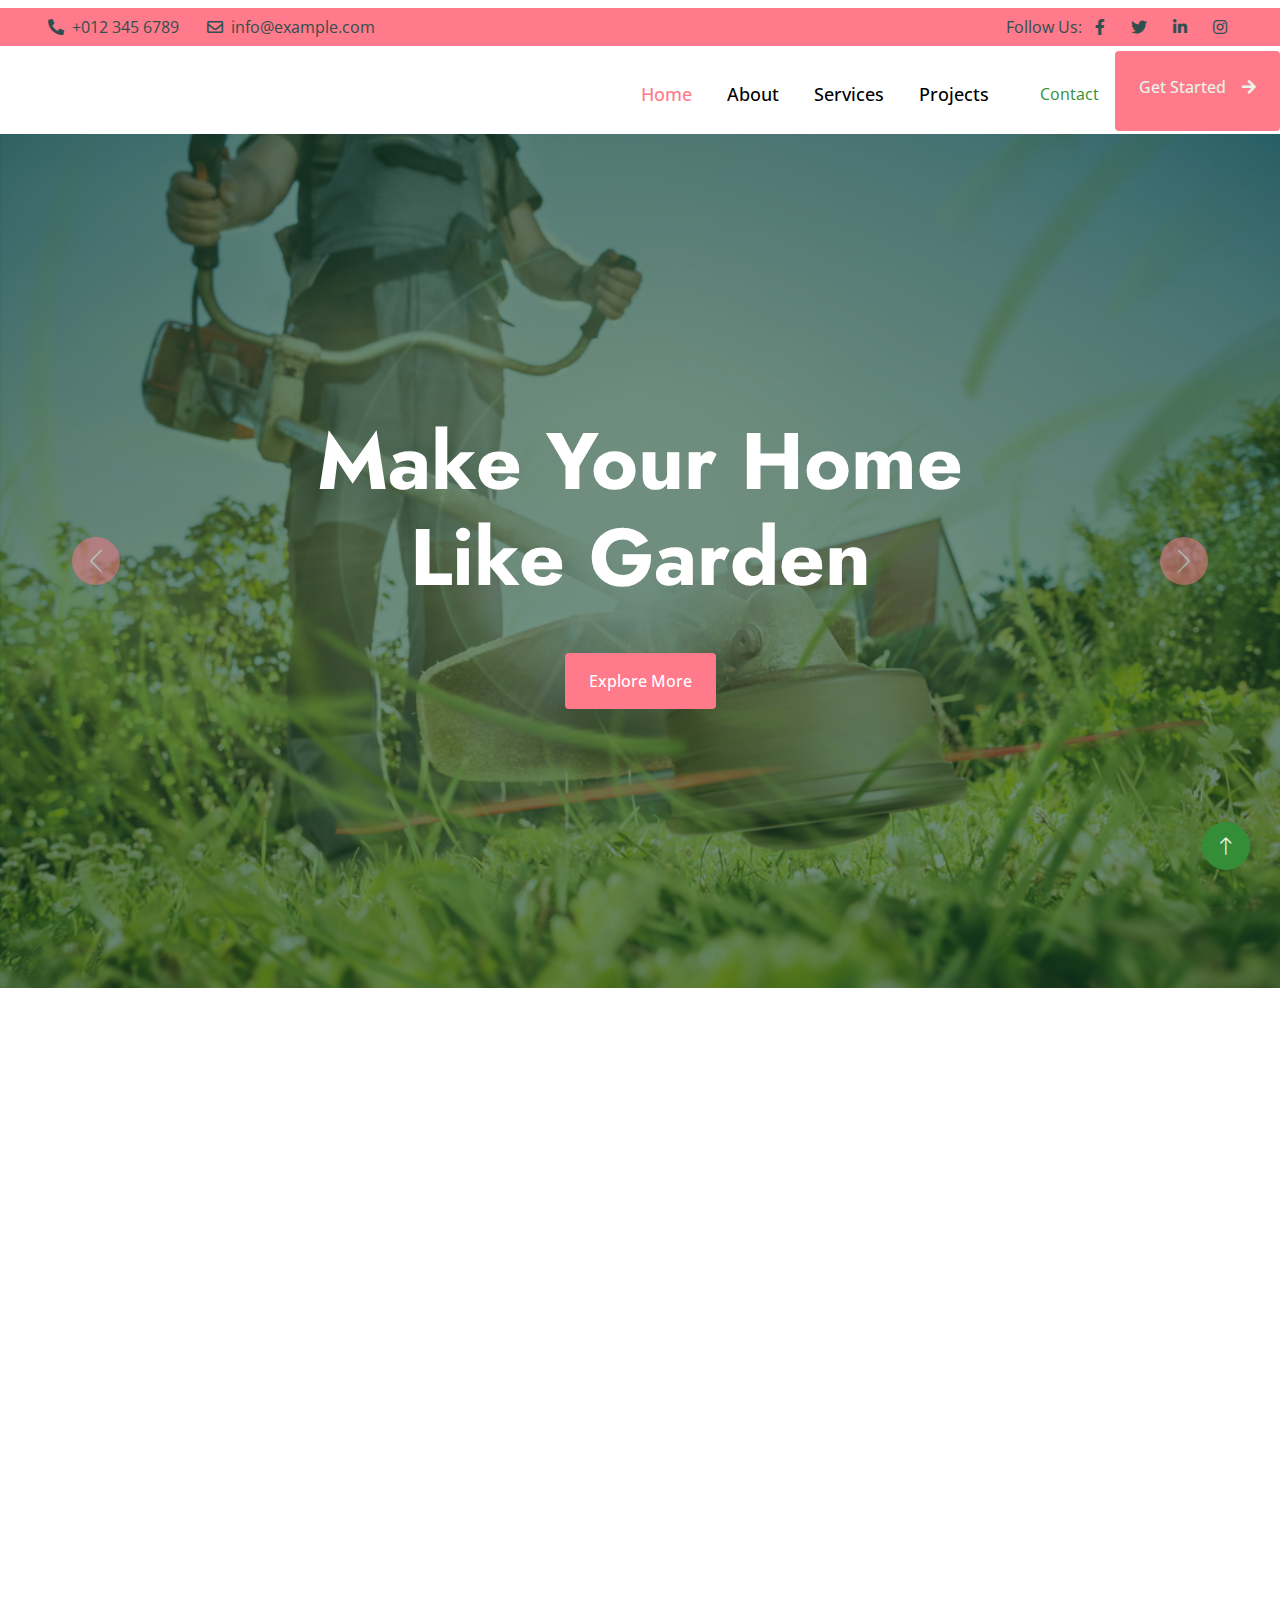
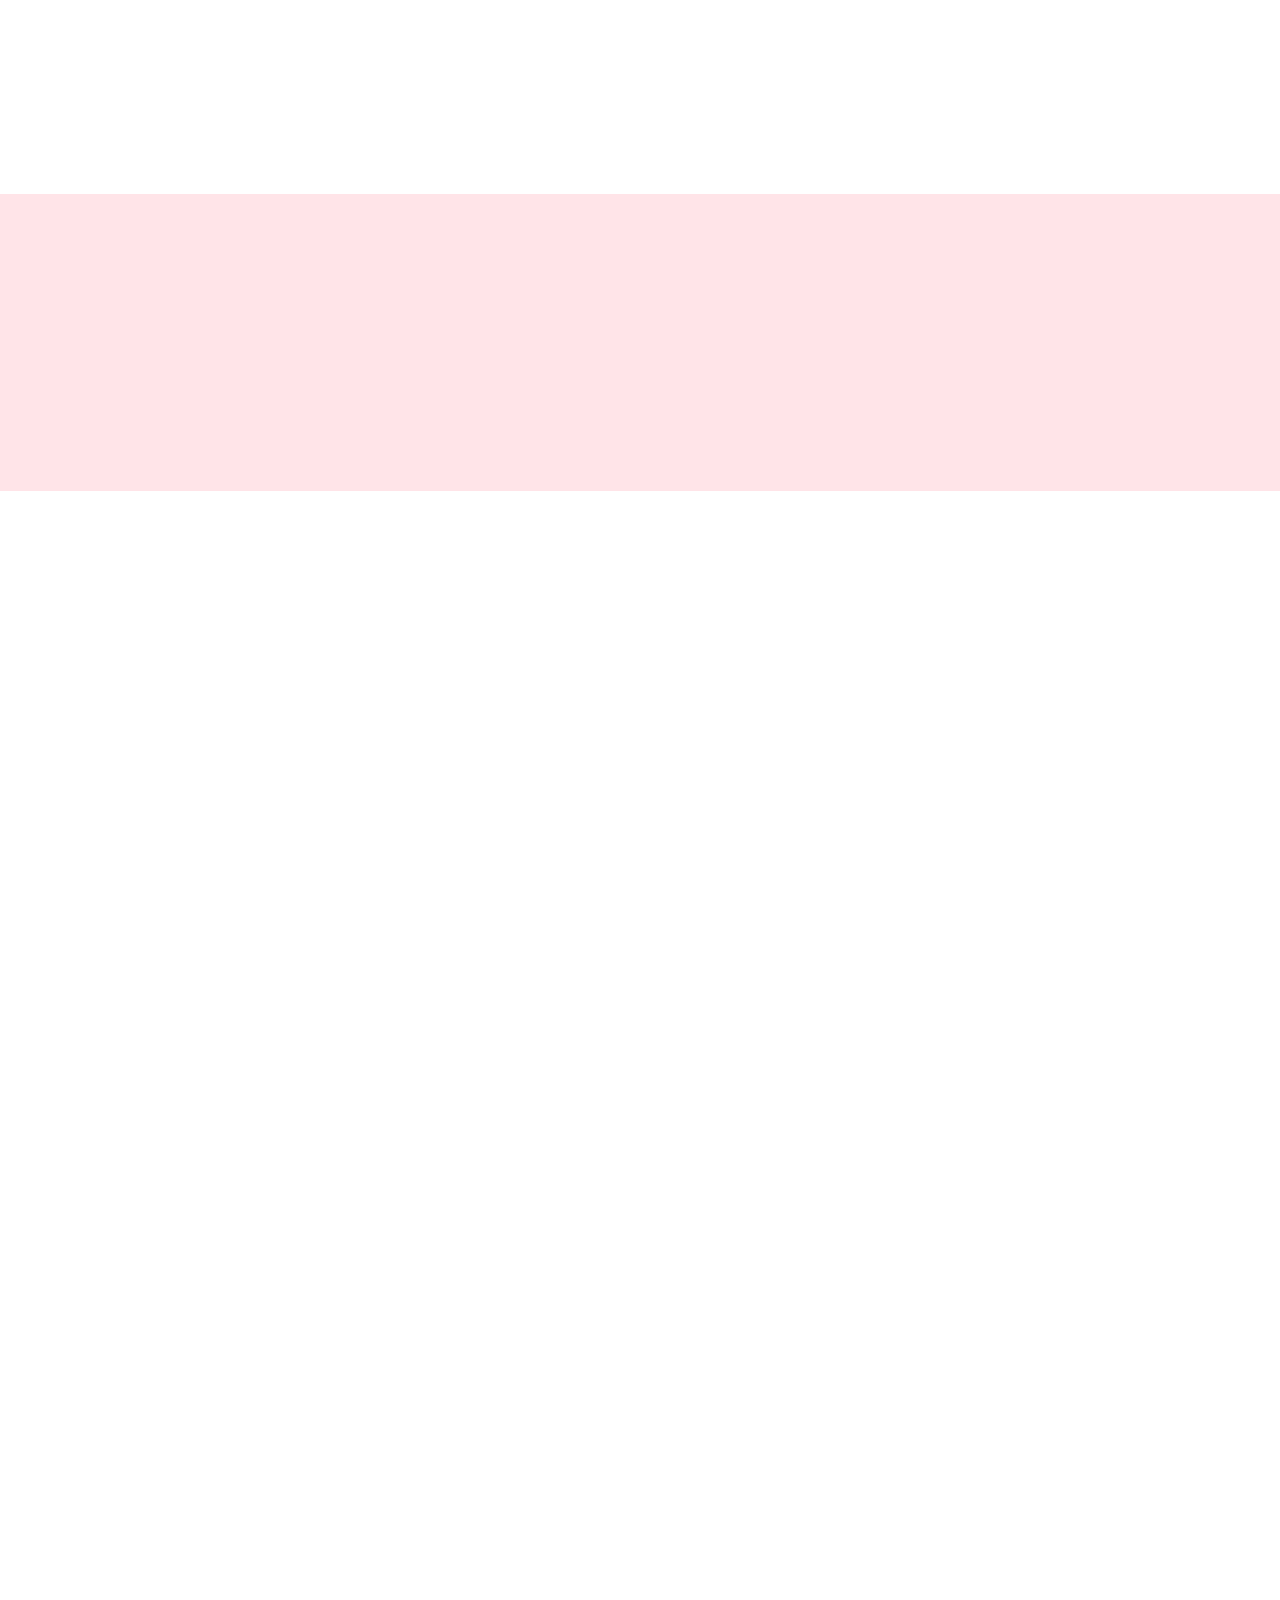
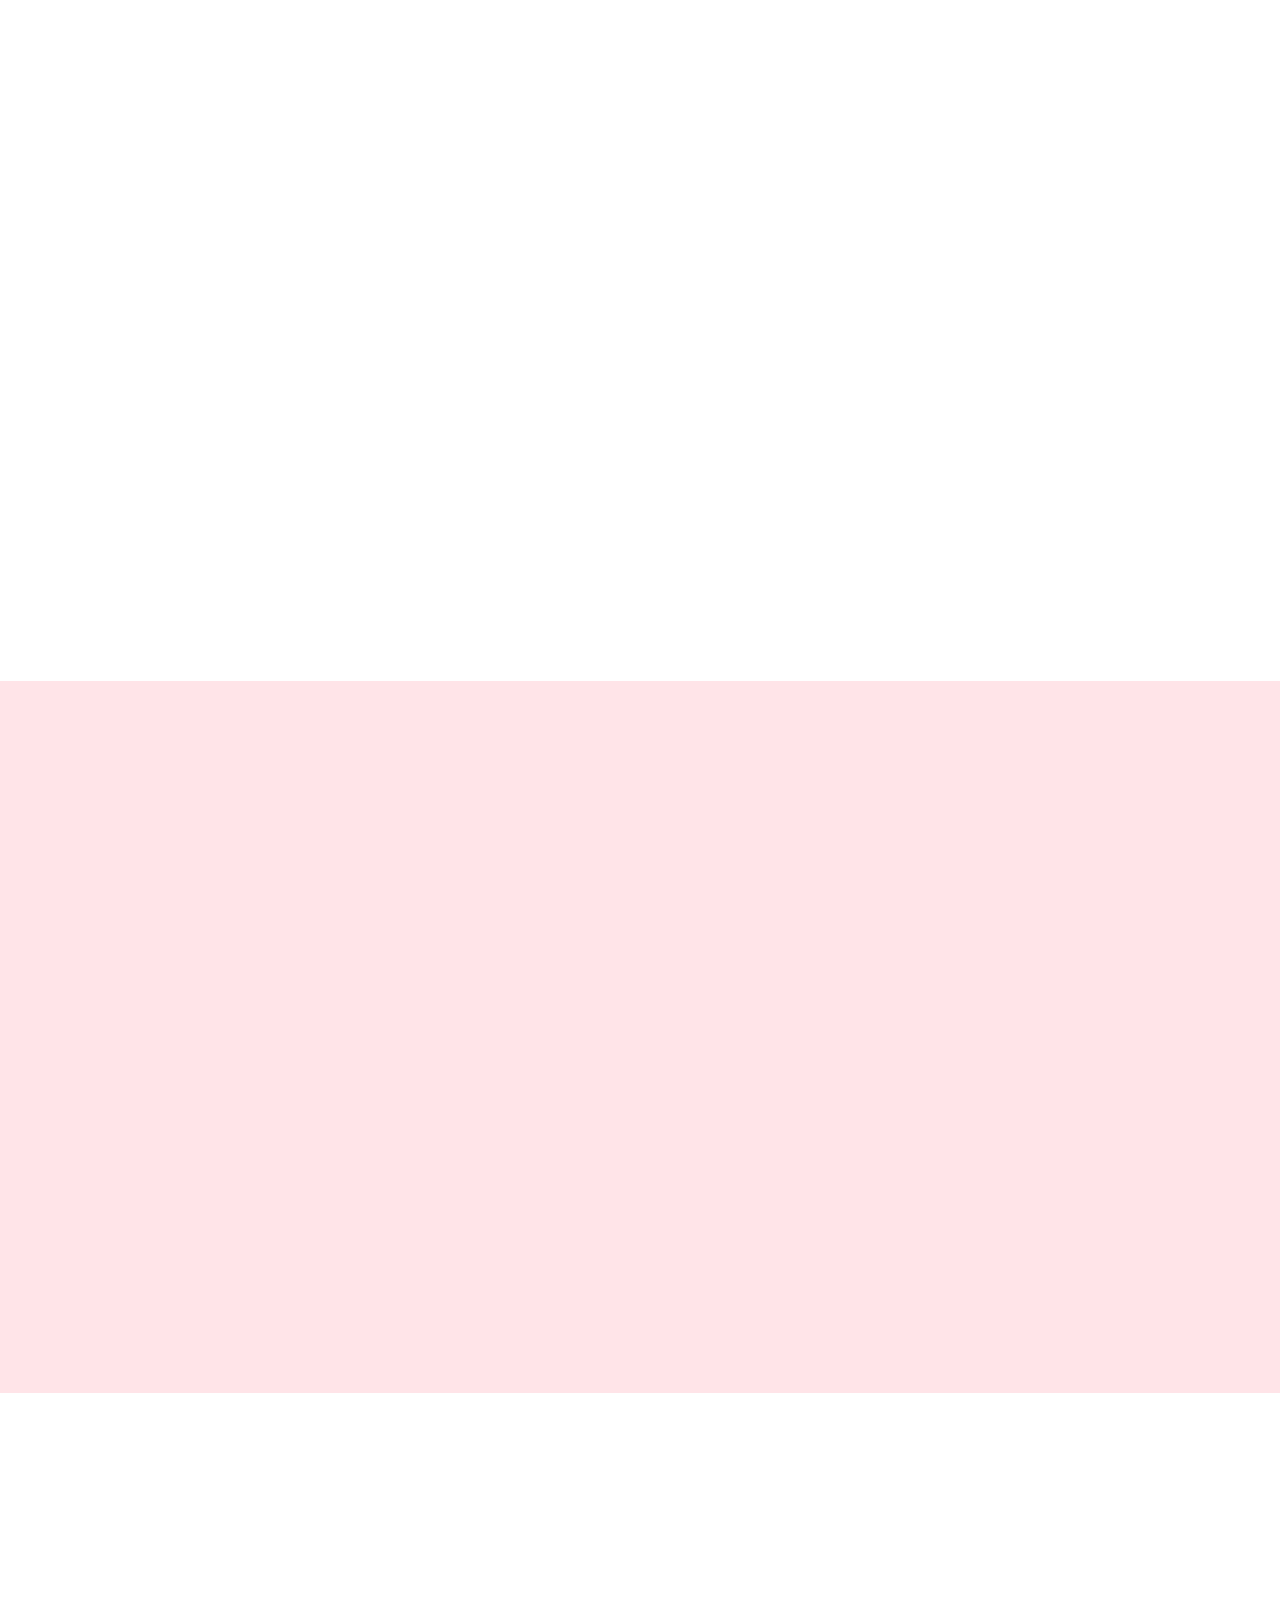
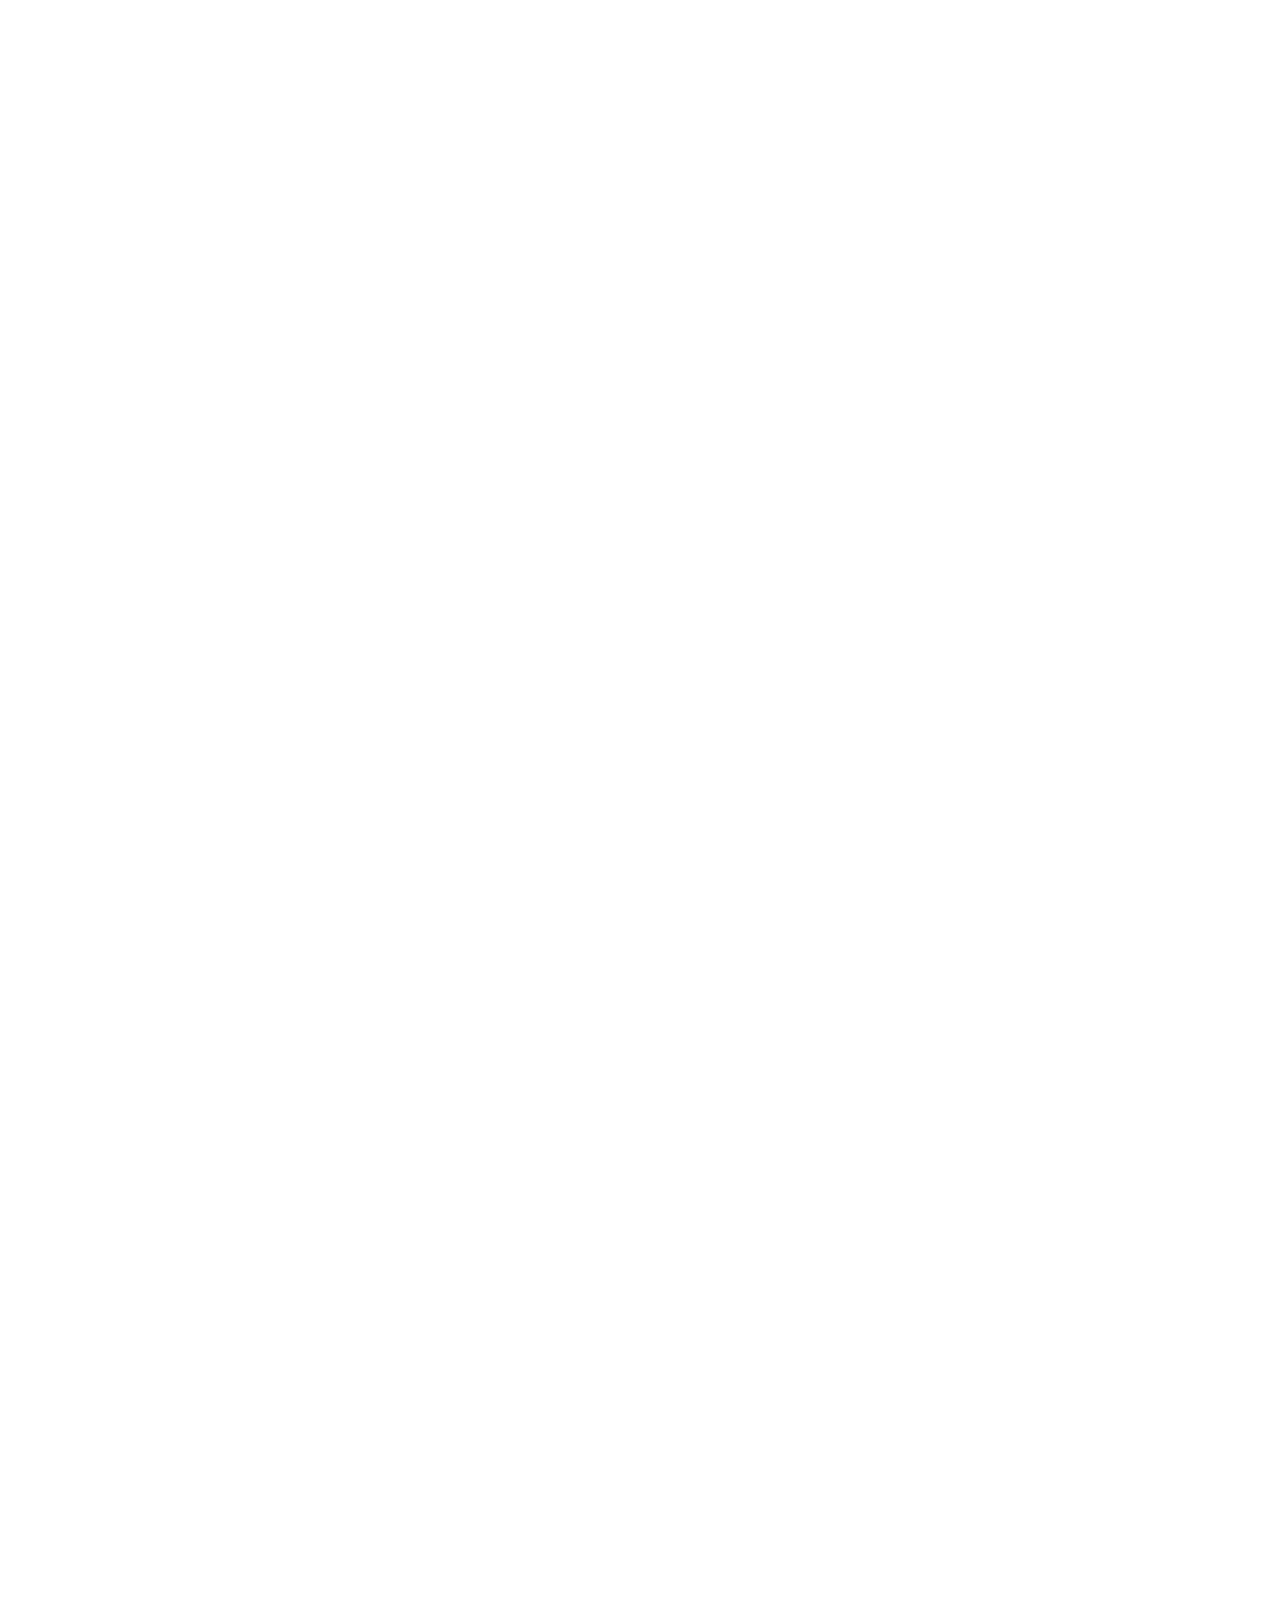
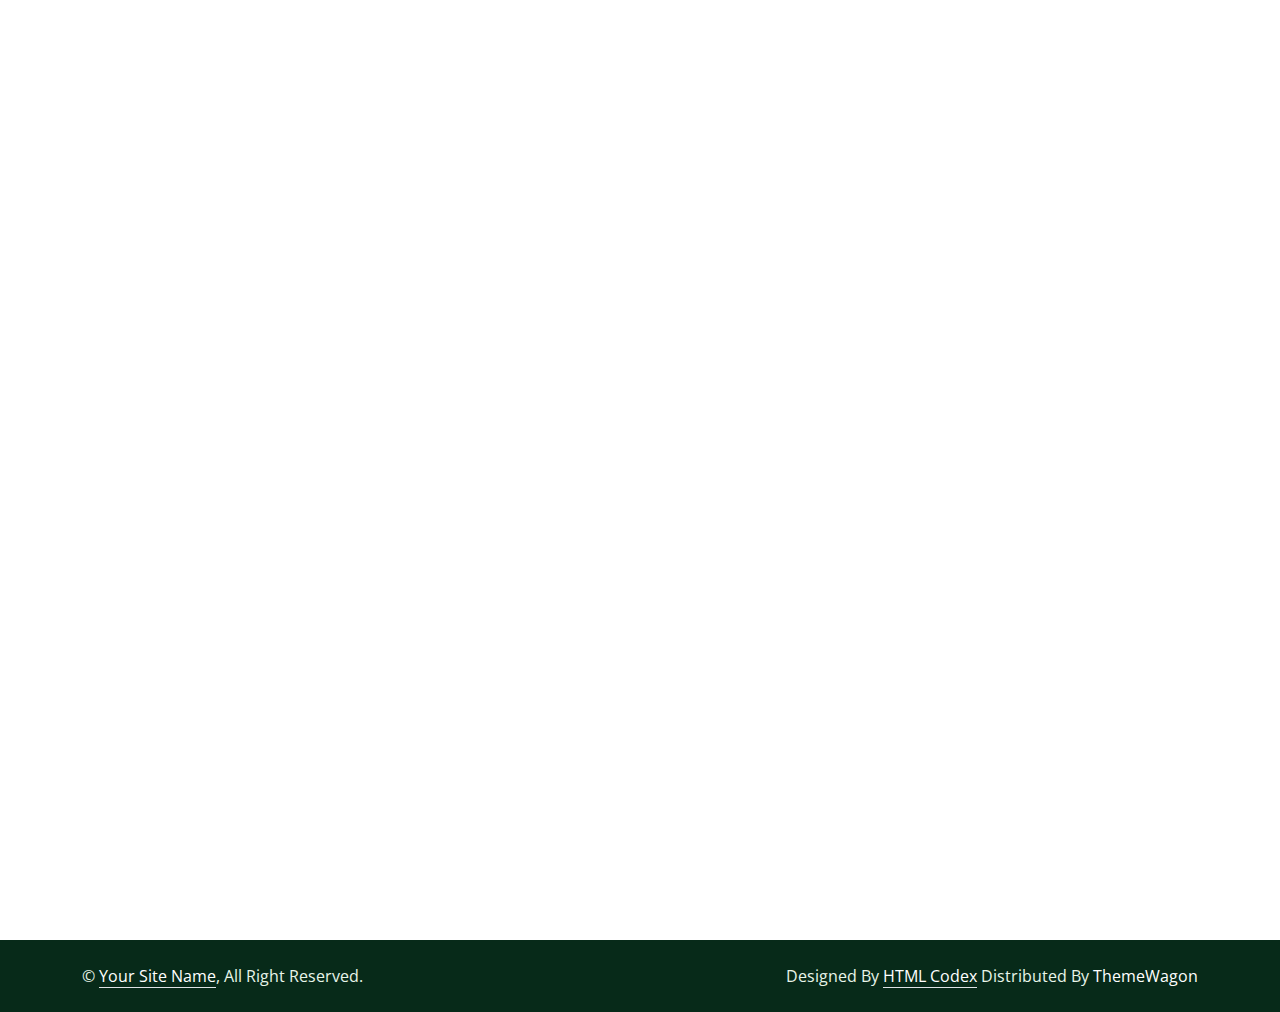
==== index.html @ 0808877c "initial commit" ====
<!DOCTYPE html>
<html lang="en">

<head>
    <meta charset="utf-8">
    <title>Gardener - Gardening Website Template</title>
    <meta content="width=device-width, initial-scale=1.0" name="viewport">
    <meta content="" name="keywords">
    <meta content="" name="description">

    <!-- Favicon -->
    <link href="img/favicon.ico" rel="icon">

    <!-- Google Web Fonts -->
    <link rel="preconnect" href="https://fonts.googleapis.com">
    <link rel="preconnect" href="https://fonts.gstatic.com" crossorigin>
    <link href="https://fonts.googleapis.com/css2?family=Jost:wght@500;600;700&family=Open+Sans:wght@400;500&display=swap" rel="stylesheet">  

    <!-- Icon Font Stylesheet -->
    <link href="https://cdnjs.cloudflare.com/ajax/libs/font-awesome/5.10.0/css/all.min.css" rel="stylesheet">
    <link href="https://cdn.jsdelivr.net/npm/bootstrap-icons@1.4.1/font/bootstrap-icons.css" rel="stylesheet">

    <!-- bootstrap cdn  -->
    <link href="https://cdn.jsdelivr.net/npm/bootstrap@5.0.2/dist/css/bootstrap.min.css" rel="stylesheet" integrity="sha384-EVSTQN3/azprG1Anm3QDgpJLIm9Nao0Yz1ztcQTwFspd3yD65VohhpuuCOmLASjC" crossorigin="anonymous">
    <script src="https://cdn.jsdelivr.net/npm/bootstrap@5.0.2/dist/js/bootstrap.bundle.min.js" integrity="sha384-MrcW6ZMFYlzcLA8Nl+NtUVF0sA7MsXsP1UyJoMp4YLEuNSfAP+JcXn/tWtIaxVXM" crossorigin="anonymous"></script>

    <!-- Libraries Stylesheet -->
    <link href="lib/animate/animate.min.css" rel="stylesheet">
    <link href="lib/owlcarousel/assets/owl.carousel.min.css" rel="stylesheet">
    <link href="lib/lightbox/css/lightbox.min.css" rel="stylesheet">

    <!-- Customized Bootstrap Stylesheet -->
    <link href="css/bootstrap.min.css" rel="stylesheet">

    <!-- Template Stylesheet -->
    <link href="css/style.css" rel="stylesheet">
</head>

<body>
    <!-- Spinner Start -->
    <div id="spinner" class="show bg-white position-fixed translate-middle w-100 vh-100 top-50 start-50 d-flex align-items-center justify-content-center">
        <div class="spinner-border text-primary" role="status" style="width: 3rem; height: 3rem;"></div>
    </div>
    <!-- Spinner End -->


    <!-- Topbar Start -->
    <div class="container-fluid text-light px-0 py-2" >
        <div class="row gx-0 d-none d-lg-flex" style="background-color: #FF7A8A;">
            <div class="col-lg-7 px-5 text-start">
                <div class="h-100 d-inline-flex align-items-center me-4">
                    <span style="color: darkslategray;" class="fa fa-phone-alt me-2"></span>
                    <span style="color: darkslategray;">+012 345 6789</span>
                </div>
                <div class="h-100 d-inline-flex align-items-center">
                    <span style="color: darkslategray;" class="far fa-envelope me-2"></span>
                    <span style="color: darkslategray;">info@example.com</span>
                </div>
            </div>
            <div class="col-lg-5 px-5 text-end">
                <div class="h-100 d-inline-flex align-items-center mx-n2">
                    <span style="color: darkslategray;">Follow Us:</span>
                    <a class="btn btn-link text-light" href=""><i style="color: darkslategray;" class="fab fa-facebook-f"></i></a>
                    <a class="btn btn-link text-light" href=""><i style="color: darkslategray;" class="fab fa-twitter"></i></a>
                    <a class="btn btn-link text-light" href=""><i style="color: darkslategray;" class="fab fa-linkedin-in"></i></a>
                    <a class="btn btn-link text-light" href=""><i style="color: darkslategray;" class="fab fa-instagram"></i></a>
                </div>
            </div>
        </div>
    </div>
    <!-- Topbar End -->


    <!-- Navbar Start -->
    <nav class="navbar navbar-expand-lg bg-white navbar-light sticky-top p-0">
        <a href="index.html" class="navbar-brand d-flex align-items-center px-4 px-lg-5">
            <h1 class="m-0"><img src="picture/logo/01.jpg" alt="" width="120px"></h1>
        </a>
        <button type="button" class="navbar-toggler me-4" data-bs-toggle="collapse" data-bs-target="#navbarCollapse">
            <span class="navbar-toggler-icon"></span>
        </button>
        <div class="collapse navbar-collapse" id="navbarCollapse">
            <div class="navbar-nav ms-auto p-4 p-lg-0">
                <a href="index.html" class="nav-item nav-link active">Home</a>
                <a href="about.html" class="nav-item nav-link">About</a>
                <a href="service.html" class="nav-item nav-link">Services</a>
                <a href="project.html" class="nav-item nav-link">Projects</a>
                </div>
                <a href="contact.html" class="nav-item nav-link">Contact</a>
            </div>
            <a href="" class="btn btn-primary py-4 px-lg-4  d-none d-lg-block" style="background-color: rgb(255, 122, 138);border: 0px; margin-top: -6px;">Get Started<i class="fa fa-arrow-right ms-3"></i></a>
        </div>
    </nav>
    <!-- Navbar End -->


    <!-- Carousel Start -->
    <div class="container-fluid p-0 wow fadeIn" data-wow-delay="0.1s" >
        <div id="header-carousel" class="carousel slide" data-bs-ride="carousel" >
            <div class="carousel-inner" >
                <div class="carousel-item active" >
                    <img class="w-100" src="picture/Raw Photos/call.jpg" alt="Image" >
                    <div class="carousel-caption">
                        <div class="container">
                            <div class="row justify-content-center">
                                <div class="col-lg-8">
                                    <h1 class="display-1 text-white mb-5 animated slideInDown">Make Your Home Like Garden</h1>
                                    <a href="" class="btn btn-primary py-sm-3 px-sm-4" style="background-color: hwb(353 48% 0%);color:white;border: 0px;">Explore More</a>
                                </div>
                            </div>
                        </div>
                    </div>
                </div>
                <div class="carousel-item">
                    <img class="w-100" src="picture/Raw Photos/oscar.jpg" alt="Image">
                    <div class="carousel-caption">
                        <div class="container">
                            <div class="row justify-content-center">
                                <div class="col-lg-7">
                                    <h1 class="display-1 text-white mb-5 animated slideInDown">Create Your Own Small Garden At Home</h1>
                                    <a href="" class="btn btn-primary py-sm-3 px-sm-4" style="background-color: hwb(353 48% 0%);color:white;border: 0px;">Explore More</a>
                                </div>
                            </div>
                        </div>
                    </div>
                </div>
                <div class="carousel-item">
                    <img class="w-100" src="picture/Raw Photos/oscar1.jpg" alt="Image">
                    <div class="carousel-caption">
                        <div class="container">
                            <div class="row justify-content-center">
                                <div class="col-lg-7">
                                    <h1 class="display-1 text-white mb-5 animated slideInDown">Create Your Own Small Garden At Home</h1>
                                    <a href="" class="btn  py-sm-3 px-sm-4" style="background-color: hwb(353 48% 0%);color:white;border: 0px;">Explore More</a>
                                </div>
                            </div>
                        </div>
                    </div>
                </div>
            </div>
            <button class="carousel-control-prev" type="button" data-bs-target="#header-carousel"
                data-bs-slide="prev">
                <span class="carousel-control-prev-icon" aria-hidden="true"></span>
                <span class="visually-hidden">Previous</span>
            </button>
            <button class="carousel-control-next" type="button" data-bs-target="#header-carousel"
                data-bs-slide="next">
                <span class="carousel-control-next-icon" aria-hidden="true"></span>
                <span class="visually-hidden">Next</span>
            </button>
        </div>
    </div>
    <!-- Carousel End -->


    <!-- Top Feature Start -->
    <div class="container-fluid top-feature py-5 pt-lg-0">
        <div class="container py-5 pt-lg-0">
            <div class="row gx-0">
                <div class="col-lg-4 wow fadeIn" data-wow-delay="0.1s">
                    <div class="bg-white shadow d-flex align-items-center h-100 px-5" style="min-height: 160px;">
                        <div class="d-flex">
                            <div class="flex-shrink-0 btn-lg-square rounded-circle bg-light">
                                <i class="fa fa-times text-primary"></i>
                            </div>
                            <div class="ps-3">
                                <h4>No Hidden Cost</h4>
                                <span>Clita erat ipsum lorem sit sed stet duo justo</span>
                            </div>
                        </div>
                    </div>
                </div>
                <div class="col-lg-4 wow fadeIn" data-wow-delay="0.3s">
                    <div class="bg-white shadow d-flex align-items-center h-100 px-5" style="min-height: 160px;">
                        <div class="d-flex">
                            <div class="flex-shrink-0 btn-lg-square rounded-circle bg-light">
                                <i class="fa fa-users text-primary"></i>
                            </div>
                            <div class="ps-3">
                                <h4>Dedicated Team</h4>
                                <span>Clita erat ipsum lorem sit sed stet duo justo</span>
                            </div>
                        </div>
                    </div>
                </div>
                <div class="col-lg-4 wow fadeIn" data-wow-delay="0.5s">
                    <div class="bg-white shadow d-flex align-items-center h-100 px-5" style="min-height: 160px;">
                        <div class="d-flex">
                            <div class="flex-shrink-0 btn-lg-square rounded-circle bg-light">
                                <i class="fa fa-phone text-primary"></i>
                            </div>
                            <div class="ps-3">
                                <h4>24/7 Available</h4>
                                <span>Clita erat ipsum lorem sit sed stet duo justo</span>
                            </div>
                        </div>
                    </div>
                </div>
            </div>
        </div>
    </div>
    <!-- Top Feature End -->


    <!-- About Start -->
    <div class="container-xxl py-5">
        <div class="container">
            <div class="row g-5 align-items-end">
                <div class="col-lg-3 col-md-5 wow fadeInUp" data-wow-delay="0.1s">
                    <img class="img-fluid rounded" data-wow-delay="0.1s" src="img/about.jpg">
                </div>
                <div class="col-lg-6 col-md-7 wow fadeInUp" data-wow-delay="0.3s">
                    <h1 class="display-1 text-primary mb-0">25</h1>
                    <p class="text-primary mb-4">Year of Experience</p>
                    <h1 class="display-5 mb-4">We Make Your Home Like A Garden</h1>
                    <p class="mb-4">Tempor erat elitr rebum at clita. Diam dolor diam ipsum sit. Aliqu diam amet diam et eos. Clita erat ipsum et lorem et sit, sed stet lorem sit clita duo justo magna dolore erat amet</p>
                    <a class="btn btn-primary py-3 px-4" href="">Explore More</a>
                </div>
                <div class="col-lg-3 col-md-12 wow fadeInUp" data-wow-delay="0.5s">
                    <div class="row g-5">
                        <div class="col-12 col-sm-6 col-lg-12">
                            <div class="border-start ps-4">
                                <i class="fa fa-award fa-3x text-primary mb-3"></i>
                                <h4 class="mb-3">Award Winning</h4>
                                <span>Clita erat ipsum et lorem et sit, sed stet lorem sit clita duo justo magna</span>
                            </div>
                        </div>
                        <div class="col-12 col-sm-6 col-lg-12">
                            <div class="border-start ps-4">
                                <i class="fa fa-users fa-3x text-primary mb-3"></i>
                                <h4 class="mb-3">Dedicated Team</h4>
                                <span>Clita erat ipsum et lorem et sit, sed stet lorem sit clita duo justo magna</span>
                            </div>
                        </div>
                    </div>
                </div>
            </div>
        </div>
    </div>
    <!-- About End -->


    <!-- Facts Start -->
    <div class="container-fluid facts my-5 py-5" data-parallax="scroll" data-image-src="img/carousel-1.jpg">
        <div class="container py-5">
            <div class="row g-5">
                <div class="col-sm-6 col-lg-3 text-center wow fadeIn" data-wow-delay="0.1s">
                    <h1 class="display-4 text-white" data-toggle="counter-up">1234</h1>
                    <span class="fs-5 fw-semi-bold text-light">Happy Clients</span>
                </div>
                <div class="col-sm-6 col-lg-3 text-center wow fadeIn" data-wow-delay="0.3s">
                    <h1 class="display-4 text-white" data-toggle="counter-up">1234</h1>
                    <span class="fs-5 fw-semi-bold text-light">Garden Complated</span>
                </div>
                <div class="col-sm-6 col-lg-3 text-center wow fadeIn" data-wow-delay="0.5s">
                    <h1 class="display-4 text-white" data-toggle="counter-up">1234</h1>
                    <span class="fs-5 fw-semi-bold text-light">Dedicated Staff</span>
                </div>
                <div class="col-sm-6 col-lg-3 text-center wow fadeIn" data-wow-delay="0.7s">
                    <h1 class="display-4 text-white" data-toggle="counter-up">1234</h1>
                    <span class="fs-5 fw-semi-bold text-light">Awards Achieved</span>
                </div>
            </div>
        </div>
    </div>
    <!-- Facts End -->


    <!-- Features Start -->
    <div class="container-xxl py-5">
        <div class="container">
            <div class="row g-5 align-items-center">
                <div class="col-lg-6 wow fadeInUp" data-wow-delay="0.1s">
                    <p class="fs-5 fw-bold text-primary">Why Choosing Us!</p>
                    <h1 class="display-5 mb-4">Few Reasons Why People Choosing Us!</h1>
                    <p class="mb-4">Tempor erat elitr rebum at clita. Diam dolor diam ipsum sit. Aliqu diam amet diam et eos. Clita erat ipsum et lorem et sit, sed stet lorem sit clita duo justo magna dolore erat amet</p>
                    <a class="btn btn-primary py-3 px-4" href="">Explore More</a>
                </div>
                <div class="col-lg-6">
                    <div class="row g-4 align-items-center">
                        <div class="col-md-6">
                            <div class="row g-4">
                                <div class="col-12 wow fadeIn" data-wow-delay="0.3s">
                                    <div class="text-center rounded py-5 px-4" style="box-shadow: 0 0 45px rgba(0,0,0,.08);">
                                        <div class="btn-square bg-light rounded-circle mx-auto mb-4" style="width: 90px; height: 90px;">
                                            <i class="fa fa-check fa-3x text-primary"></i>
                                        </div>
                                        <h4 class="mb-0">100% Satisfaction</h4>
                                    </div>
                                </div>
                                <div class="col-12 wow fadeIn" data-wow-delay="0.5s">
                                    <div class="text-center rounded py-5 px-4" style="box-shadow: 0 0 45px rgba(0,0,0,.08);">
                                        <div class="btn-square bg-light rounded-circle mx-auto mb-4" style="width: 90px; height: 90px;">
                                            <i class="fa fa-users fa-3x text-primary"></i>
                                        </div>
                                        <h4 class="mb-0">Dedicated Team</h4>
                                    </div>
                                </div>
                            </div>
                        </div>
                        <div class="col-md-6 wow fadeIn" data-wow-delay="0.7s">
                            <div class="text-center rounded py-5 px-4" style="box-shadow: 0 0 45px rgba(0,0,0,.08);">
                                <div class="btn-square bg-light rounded-circle mx-auto mb-4" style="width: 90px; height: 90px;">
                                    <i class="fa fa-tools fa-3x text-primary"></i>
                                </div>
                                <h4 class="mb-0">Modern Equipment</h4>
                            </div>
                        </div>
                    </div>
                </div>
            </div>
        </div>
    </div>
    <!-- Features End -->


    <!-- Service Start -->
    <div class="container-xxl py-5">
        <div class="container">
            <div class="text-center mx-auto wow fadeInUp" data-wow-delay="0.1s" style="max-width: 500px;">
                <p class="fs-5 fw-bold text-primary">Our Services</p>
                <h1 class="display-5 mb-5">Services That We Offer For You</h1>
            </div>
            <div class="row g-4">
                <div class="col-lg-4 col-md-6 wow fadeInUp" data-wow-delay="0.1s">
                    <div class="service-item rounded d-flex h-100">
                        <div class="service-img rounded">
                            <img class="img-fluid" src="img/service-1.jpg" alt="">
                        </div>
                        <div class="service-text rounded p-5">
                            <div class="btn-square rounded-circle mx-auto mb-3">
                                <img class="img-fluid" src="img/icon/icon-3.png" alt="Icon">
                            </div>
                            <h4 class="mb-3">Landscaping</h4>
                            <p class="mb-4">Erat ipsum justo amet duo et elitr dolor, est duo duo eos lorem sed diam stet diam sed stet.</p>
                            <a class="btn btn-sm" href=""><i class="fa fa-plus text-primary me-2"></i>Read More</a>
                        </div>
                    </div>
                </div>
                <div class="col-lg-4 col-md-6 wow fadeInUp" data-wow-delay="0.3s">
                    <div class="service-item rounded d-flex h-100">
                        <div class="service-img rounded">
                            <img class="img-fluid" src="img/service-2.jpg" alt="">
                        </div>
                        <div class="service-text rounded p-5">
                            <div class="btn-square rounded-circle mx-auto mb-3">
                                <img class="img-fluid" src="img/icon/icon-6.png" alt="Icon">
                            </div>
                            <h4 class="mb-3">Pruning plants</h4>
                            <p class="mb-4">Erat ipsum justo amet duo et elitr dolor, est duo duo eos lorem sed diam stet diam sed stet.</p>
                            <a class="btn btn-sm" href=""><i class="fa fa-plus text-primary me-2"></i>Read More</a>
                        </div>
                    </div>
                </div>
                <div class="col-lg-4 col-md-6 wow fadeInUp" data-wow-delay="0.5s">
                    <div class="service-item rounded d-flex h-100">
                        <div class="service-img rounded">
                            <img class="img-fluid" src="img/service-3.jpg" alt="">
                        </div>
                        <div class="service-text rounded p-5">
                            <div class="btn-square rounded-circle mx-auto mb-3">
                                <img class="img-fluid" src="img/icon/icon-5.png" alt="Icon">
                            </div>
                            <h4 class="mb-3">Irrigation & Drainage</h4>
                            <p class="mb-4">Erat ipsum justo amet duo et elitr dolor, est duo duo eos lorem sed diam stet diam sed stet.</p>
                            <a class="btn btn-sm" href=""><i class="fa fa-plus text-primary me-2"></i>Read More</a>
                        </div>
                    </div>
                </div>
                <div class="col-lg-4 col-md-6 wow fadeInUp" data-wow-delay="0.1s">
                    <div class="service-item rounded d-flex h-100">
                        <div class="service-img rounded">
                            <img class="img-fluid" src="img/service-4.jpg" alt="">
                        </div>
                        <div class="service-text rounded p-5">
                            <div class="btn-square rounded-circle mx-auto mb-3">
                                <img class="img-fluid" src="img/icon/icon-4.png" alt="Icon">
                            </div>
                            <h4 class="mb-3">Garden Maintenance </h4>
                            <p class="mb-4">Erat ipsum justo amet duo et elitr dolor, est duo duo eos lorem sed diam stet diam sed stet.</p>
                            <a class="btn btn-sm" href=""><i class="fa fa-plus text-primary me-2"></i>Read More</a>
                        </div>
                    </div>
                </div>
                <div class="col-lg-4 col-md-6 wow fadeInUp" data-wow-delay="0.3s">
                    <div class="service-item rounded d-flex h-100">
                        <div class="service-img rounded">
                            <img class="img-fluid" src="img/service-5.jpg" alt="">
                        </div>
                        <div class="service-text rounded p-5">
                            <div class="btn-square rounded-circle mx-auto mb-3">
                                <img class="img-fluid" src="img/icon/icon-8.png" alt="Icon">
                            </div>
                            <h4 class="mb-3">Green Technology</h4>
                            <p class="mb-4">Erat ipsum justo amet duo et elitr dolor, est duo duo eos lorem sed diam stet diam sed stet.</p>
                            <a class="btn btn-sm" href=""><i class="fa fa-plus text-primary me-2"></i>Read More</a>
                        </div>
                    </div>
                </div>
                <div class="col-lg-4 col-md-6 wow fadeInUp" data-wow-delay="0.5s">
                    <div class="service-item rounded d-flex h-100">
                        <div class="service-img rounded">
                            <img class="img-fluid" src="img/service-6.jpg" alt="">
                        </div>
                        <div class="service-text rounded p-5">
                            <div class="btn-square rounded-circle mx-auto mb-3">
                                <img class="img-fluid" src="img/icon/icon-2.png" alt="Icon">
                            </div>
                            <h4 class="mb-3">Urban Gardening</h4>
                            <p class="mb-4">Erat ipsum justo amet duo et elitr dolor, est duo duo eos lorem sed diam stet diam sed stet.</p>
                            <a class="btn btn-sm" href=""><i class="fa fa-plus text-primary me-2"></i>Read More</a>
                        </div>
                    </div>
                </div>
            </div>
        </div>
    </div>
    <!-- Service End -->


    <!-- Quote Start -->
    <div class="container-fluid quote my-5 py-5" data-parallax="scroll" data-image-src="picture/Raw Photos/this.jpg" height="300px">
        <p style="padding: 300px 0px;"></p>
        <!-- <div class="container py-5">
            <div class="row justify-content-center">
                <div class="col-lg-7">
                    <div class="bg-white rounded p-4 p-sm-5 wow fadeIn" data-wow-delay="0.5s">
                        <h1 class="display-5 text-center mb-5">Get A Free Quote</h1>
                        <div class="row g-3">
                            <div class="col-sm-6">
                                <div class="form-floating">
                                    <input type="text" class="form-control bg-light border-0" id="gname" placeholder="Gurdian Name">
                                    <label for="gname">Your Name</label>
                                </div>
                            </div>
                            <div class="col-sm-6">
                                <div class="form-floating">
                                    <input type="email" class="form-control bg-light border-0" id="gmail" placeholder="Gurdian Email">
                                    <label for="gmail">Your Email</label>
                                </div>
                            </div>
                            <div class="col-sm-6">
                                <div class="form-floating">
                                    <input type="text" class="form-control bg-light border-0" id="cname" placeholder="Child Name">
                                    <label for="cname">Your Mobile</label>
                                </div>
                            </div>
                            <div class="col-sm-6">
                                <div class="form-floating">
                                    <input type="text" class="form-control bg-light border-0" id="cage" placeholder="Child Age">
                                    <label for="cage">Service Type</label>
                                </div>
                            </div>
                            <div class="col-12">
                                <div class="form-floating">
                                    <textarea class="form-control bg-light border-0" placeholder="Leave a message here" id="message" style="height: 100px"></textarea>
                                    <label for="message">Message</label>
                                </div>
                            </div>
                            <div class="col-12 text-center">
                                <button class="btn btn-primary py-3 px-4" type="submit">Submit Now</button>
                            </div>
                        </div>
                    </div>
                </div>
            </div>
        </div> -->
    </div>
    <!-- Quote End -->


    <!-- Projects Start -->
    <div class="container-xxl py-5">
        <div class="container">
            <div class="text-center mx-auto wow fadeInUp" data-wow-delay="0.1s" style="max-width: 500px;">
                <p class="fs-5 fw-bold text-primary">Our Projects</p>
                <h1 class="display-5 mb-5">Some Of Our Wonderful Projects</h1>
            </div>
            <div class="row wow fadeInUp" data-wow-delay="0.3s">
                <div class="col-12 text-center">
                    <ul class="list-inline rounded mb-5" id="portfolio-flters">
                        <li class="mx-2 active" data-filter="*">All</li>
                        <li class="mx-2" data-filter=".first">Complete Projects</li>
                        <li class="mx-2" data-filter=".second">Ongoing Projects</li>
                    </ul>
                </div>
            </div>
            <div class="row g-4 portfolio-container">
                <div class="col-lg-4 col-md-6 portfolio-item first wow fadeInUp" data-wow-delay="0.1s">
                    <div class="portfolio-inner rounded">
                        <img class="img-fluid" src="picture/Laundry" alt="">
                        <div class="portfolio-text">
                            <h4 class="text-white mb-4">Landscaping</h4>
                            <div class="d-flex">
                                <a class="btn btn-lg-square rounded-circle mx-2" href="picture/Laundry/service.jpg" data-lightbox="portfolio"><i class="fa fa-eye"></i></a>
                                <a class="btn btn-lg-square rounded-circle mx-2" href=""><i class="fa fa-link"></i></a>
                            </div>
                        </div>
                    </div>
                </div>
                <div class="col-lg-4 col-md-6 portfolio-item second wow fadeInUp" data-wow-delay="0.3s">
                    <div class="portfolio-inner rounded">
                        <img class="img-fluid" src="picture/Laundry/web5.jpg" alt="">
                        <div class="portfolio-text">
                            <h4 class="text-white mb-4">Pruning plants</h4>
                            <div class="d-flex">
                                <a class="btn btn-lg-square rounded-circle mx-2" href="img/service-2.jpg" data-lightbox="portfolio"><i class="fa fa-eye"></i></a>
                                <a class="btn btn-lg-square rounded-circle mx-2" href=""><i class="fa fa-link"></i></a>
                            </div>
                        </div>
                    </div>
                </div>
                <div class="col-lg-4 col-md-6 portfolio-item first wow fadeInUp" data-wow-delay="0.5s">
                    <div class="portfolio-inner rounded">
                        <img class="img-fluid" src="picture/Laundry/web6.jpg" alt="">
                        <div class="portfolio-text">
                            <h4 class="text-white mb-4">Irrigation & Drainage</h4>
                            <div class="d-flex">
                                <a class="btn btn-lg-square rounded-circle mx-2" href="img/service-3.jpg" data-lightbox="portfolio"><i class="fa fa-eye"></i></a>
                                <a class="btn btn-lg-square rounded-circle mx-2" href=""><i class="fa fa-link"></i></a>
                            </div>
                        </div>
                    </div>
                </div>
                <div class="col-lg-4 col-md-6 portfolio-item second wow fadeInUp" data-wow-delay="0.1s">
                    <div class="portfolio-inner rounded">
                        <img class="img-fluid" src="picture/Laundry/service.jpg" alt="">
                        <div class="portfolio-text">
                            <h4 class="text-white mb-4">Garden Maintenance</h4>
                            <div class="d-flex">
                                <a class="btn btn-lg-square rounded-circle mx-2" href="img/service-4.jpg" data-lightbox="portfolio"><i class="fa fa-eye"></i></a>
                                <a class="btn btn-lg-square rounded-circle mx-2" href=""><i class="fa fa-link"></i></a>
                            </div>
                        </div>
                    </div>
                </div>
                <div class="col-lg-4 col-md-6 portfolio-item first wow fadeInUp" data-wow-delay="0.3s">
                    <div class="portfolio-inner rounded">
                        <img class="img-fluid" src="picture/Laundry/service.jpg" alt="">
                        <div class="portfolio-text">
                            <h4 class="text-white mb-4">Green Technology</h4>
                            <div class="d-flex">
                                <a class="btn btn-lg-square rounded-circle mx-2" href="img/service-5.jpg" data-lightbox="portfolio"><i class="fa fa-eye"></i></a>
                                <a class="btn btn-lg-square rounded-circle mx-2" href=""><i class="fa fa-link"></i></a>
                            </div>
                        </div>
                    </div>
                </div>
                <div class="col-lg-4 col-md-6 portfolio-item second wow fadeInUp" data-wow-delay="0.5s">
                    <div class="portfolio-inner rounded">
                        <img class="img-fluid" src="picture/Laundry/service.jpg" alt="">
                        <div class="portfolio-text">
                            <h4 class="text-white mb-4">Urban Gardening</h4>
                            <div class="d-flex">
                                <a class="btn btn-lg-square rounded-circle mx-2" href="img/service-6.jpg" data-lightbox="portfolio"><i class="fa fa-eye"></i></a>
                                <a class="btn btn-lg-square rounded-circle mx-2" href=""><i class="fa fa-link"></i></a>
                            </div>
                        </div>
                    </div>
                </div>
            </div>
        </div>
    </div>
    <!-- Projects End -->


    <!-- Team Start -->
    <div class="container-xxl py-5">
        <div class="container">
            <div class="text-center mx-auto wow fadeInUp" data-wow-delay="0.1s" style="max-width: 500px;">
                <p class="fs-5 fw-bold text-primary">Our Team</p>
                <h1 class="display-5 mb-5">Dedicated & Experienced Team Members</h1>
            </div>
            <div class="row g-4">
                <div class="col-lg-4 col-md-6 wow fadeInUp" data-wow-delay="0.1s">
                    <div class="team-item rounded">
                        <img class="img-fluid" src="img/team-1.jpg" alt="">
                        <div class="team-text">
                            <h4 class="mb-0">Doris Jordan</h4>
                            <p class="text-primary">Landscape Designer</p>
                            <div class="team-social d-flex">
                                <a class="btn btn-square rounded-circle me-2" href=""><i class="fab fa-facebook-f"></i></a>
                                <a class="btn btn-square rounded-circle me-2" href=""><i class="fab fa-twitter"></i></a>
                                <a class="btn btn-square rounded-circle me-2" href=""><i class="fab fa-instagram"></i></a>
                            </div>
                        </div>
                    </div>
                </div>
                <div class="col-lg-4 col-md-6 wow fadeInUp" data-wow-delay="0.3s">
                    <div class="team-item rounded">
                        <img class="img-fluid" src="img/team-2.jpg" alt="">
                        <div class="team-text">
                            <h4 class="mb-0">Johnny Ramirez</h4>
                            <p class="text-primary">Garden Designer</p>
                            <div class="team-social d-flex">
                                <a class="btn btn-square rounded-circle me-2" href=""><i class="fab fa-facebook-f"></i></a>
                                <a class="btn btn-square rounded-circle me-2" href=""><i class="fab fa-twitter"></i></a>
                                <a class="btn btn-square rounded-circle me-2" href=""><i class="fab fa-instagram"></i></a>
                            </div>
                        </div>
                    </div>
                </div>
                <div class="col-lg-4 col-md-6 wow fadeInUp" data-wow-delay="0.5s">
                    <div class="team-item rounded">
                        <img class="img-fluid" src="img/team-3.jpg" alt="">
                        <div class="team-text">
                            <h4 class="mb-0">Diana Wagner</h4>
                            <p class="text-primary">Senior Gardener</p>
                            <div class="team-social d-flex">
                                <a class="btn btn-square rounded-circle me-2" href=""><i class="fab fa-facebook-f"></i></a>
                                <a class="btn btn-square rounded-circle me-2" href=""><i class="fab fa-twitter"></i></a>
                                <a class="btn btn-square rounded-circle me-2" href=""><i class="fab fa-instagram"></i></a>
                            </div>
                        </div>
                    </div>
                </div>
            </div>
        </div>
    </div>
    <!-- Team End -->


    <!-- Testimonial Start -->
    <div class="container-xxl py-5">
        <div class="container">
            <div class="row g-5">
                <div class="col-lg-5 wow fadeInUp" data-wow-delay="0.1s">
                    <p class="fs-5 fw-bold text-primary">Testimonial</p>
                    <h1 class="display-5 mb-5">What Our Clients Say About Us!</h1>
                    <p class="mb-4">Tempor erat elitr rebum at clita. Diam dolor diam ipsum sit. Aliqu diam amet diam et eos. Clita erat ipsum et lorem et sit sed stet lorem sit clita duo justo.</p>
                    <a class="btn btn-primary py-3 px-4" href="">See More</a>
                </div>
                <div class="col-lg-7 wow fadeInUp" data-wow-delay="0.5s">
                    <div class="owl-carousel testimonial-carousel">
                        <div class="testimonial-item">
                            <img class="img-fluid rounded mb-3" src="img/testimonial-1.jpg" alt="">
                            <p class="fs-5">Dolores sed duo clita tempor justo dolor et stet lorem kasd labore dolore lorem ipsum. At lorem lorem magna ut et, nonumy et labore et tempor diam tempor erat.</p>
                            <h4>Client Name</h4>
                            <span>Profession</span>
                        </div>
                        <div class="testimonial-item">
                            <img class="img-fluid rounded mb-3" src="img/testimonial-2.jpg" alt="">
                            <p class="fs-5">Dolores sed duo clita tempor justo dolor et stet lorem kasd labore dolore lorem ipsum. At lorem lorem magna ut et, nonumy et labore et tempor diam tempor erat.</p>
                            <h4>Client Name</h4>
                            <span>Profession</span>
                        </div>
                    </div>
                </div>
            </div>
        </div>
    </div>
    <!-- Testimonial End -->


    <!-- Footer Start -->
    <div class="container-fluid bg-dark text-light footer mt-5 py-5 wow fadeIn" data-wow-delay="0.1s">
        <div class="container py-5">
            <div class="row g-5">
                <div class="col-lg-3 col-md-6">
                    <h4 class="text-white mb-4">Our Office</h4>
                    <p class="mb-2"><i class="fa fa-map-marker-alt me-3"></i>123 Street, New York, USA</p>
                    <p class="mb-2"><i class="fa fa-phone-alt me-3"></i>+012 345 67890</p>
                    <p class="mb-2"><i class="fa fa-envelope me-3"></i>info@example.com</p>
                    <div class="d-flex pt-2">
                        <a class="btn btn-square btn-outline-light rounded-circle me-2" href=""><i class="fab fa-twitter"></i></a>
                        <a class="btn btn-square btn-outline-light rounded-circle me-2" href=""><i class="fab fa-facebook-f"></i></a>
                        <a class="btn btn-square btn-outline-light rounded-circle me-2" href=""><i class="fab fa-youtube"></i></a>
                        <a class="btn btn-square btn-outline-light rounded-circle me-2" href=""><i class="fab fa-linkedin-in"></i></a>
                    </div>
                </div>
                <div class="col-lg-3 col-md-6">
                    <h4 class="text-white mb-4">Services</h4>
                    <a class="btn btn-link" href="">Landscaping</a>
                    <a class="btn btn-link" href="">Pruning plants</a>
                    <a class="btn btn-link" href="">Urban Gardening</a>
                    <a class="btn btn-link" href="">Garden Maintenance</a>
                    <a class="btn btn-link" href="">Green Technology</a>
                </div>
                <div class="col-lg-3 col-md-6">
                    <h4 class="text-white mb-4">Quick Links</h4>
                    <a class="btn btn-link" href="">About Us</a>
                    <a class="btn btn-link" href="">Contact Us</a>
                    <a class="btn btn-link" href="">Our Services</a>
                    <a class="btn btn-link" href="">Terms & Condition</a>
                    <a class="btn btn-link" href="">Support</a>
                </div>
                <div class="col-lg-3 col-md-6">
                    <h4 class="text-white mb-4">Newsletter</h4>
                    <p>Dolor amet sit justo amet elitr clita ipsum elitr est.</p>
                    <div class="position-relative w-100">
                        <input class="form-control bg-light border-light w-100 py-3 ps-4 pe-5" type="text" placeholder="Your email">
                        <button type="button" class="btn btn-primary py-2 position-absolute top-0 end-0 mt-2 me-2">SignUp</button>
                    </div>
                </div>
            </div>
        </div>
    </div>
    <!-- Footer End -->


    <!-- Copyright Start -->
    <div class="container-fluid copyright py-4">
        <div class="container">
            <div class="row">
                <div class="col-md-6 text-center text-md-start mb-3 mb-md-0">
                    &copy; <a class="border-bottom" href="#">Your Site Name</a>, All Right Reserved.
                </div>
                <div class="col-md-6 text-center text-md-end">
                    <!--/*** This template is free as long as you keep the footer author’s credit link/attribution link/backlink. If you'd like to use the template without the footer author’s credit link/attribution link/backlink, you can purchase the Credit Removal License from "https://htmlcodex.com/credit-removal". Thank you for your support. ***/-->
                    Designed By <a class="border-bottom" href="https://htmlcodex.com">HTML Codex</a> Distributed By <a href="https://themewagon.com">ThemeWagon</a>
                </div>
            </div>
        </div>
    </div>
    <!-- Copyright End -->


    <!-- Back to Top -->
    <a href="#" class="btn btn-lg btn-primary btn-lg-square rounded-circle back-to-top"><i class="bi bi-arrow-up"></i></a>


    <!-- JavaScript Libraries -->
    <script src="https://code.jquery.com/jquery-3.4.1.min.js"></script>
    <script src="https://cdn.jsdelivr.net/npm/bootstrap@5.0.0/dist/js/bootstrap.bundle.min.js"></script>
    <script src="lib/wow/wow.min.js"></script>
    <script src="lib/easing/easing.min.js"></script>
    <script src="lib/waypoints/waypoints.min.js"></script>
    <script src="lib/owlcarousel/owl.carousel.min.js"></script>
    <script src="lib/counterup/counterup.min.js"></script>
    <script src="lib/parallax/parallax.min.js"></script>
    <script src="lib/isotope/isotope.pkgd.min.js"></script>
    <script src="lib/lightbox/js/lightbox.min.js"></script>

    <!-- Template Javascript -->
    <script src="js/main.js"></script>
</body>

</html>
---- css/style.css ----
/********** Template CSS **********/
:root {
    --primary: #FF7A8A;
    --secondary: #525368;
    --light: #E8F5E9;
    --dark: black;
}

.back-to-top {
    position: fixed;
    display: none;
    right: 30px;
    bottom: 30px;
    z-index: 99;
}

h1,
.h1,
h2,
.h2,
.fw-bold {
    font-weight: 700 !important;
    color: darkslategray !important;

}

h3,
.h3,
h4,
.h4,
.fw-medium {
    font-weight: 600 !important;
    color: darkslategray !important;
    font-weight: light;
}

h5,
.h5,
h6,
.h6,
.fw-semi-bold {
    font-weight: 500 !important;
    color: darkslategray !important;
    font-weight: lighter;
}


/*** Spinner ***/
#spinner {
    opacity: 0;
    visibility: hidden;
    transition: opacity .5s ease-out, visibility 0s linear .5s;
    z-index: 99999;
}

#spinner.show {
    transition: opacity .5s ease-out, visibility 0s linear 0s;
    visibility: visible;
    opacity: 1;
}


/*** Button ***/
.btn {
    transition: .5s;
    font-weight: 500;
}

.btn-primary,
.btn-outline-primary:hover {
    color: var(--light);
}

.btn-square {
    width: 38px;
    height: 38px;
}

.btn-sm-square {
    width: 32px;
    height: 32px;
}

.btn-lg-square {
    width: 48px;
    height: 48px;
}

.btn-square,
.btn-sm-square,
.btn-lg-square {
    padding: 0;
    display: flex;
    align-items: center;
    justify-content: center;
    font-weight: normal;
}


/*** Navbar ***/
.navbar.sticky-top {
    top: -100px;
    transition: .5s;
}

.navbar .navbar-brand,
.navbar a.btn {
    height: 80px
}

.navbar .navbar-nav .nav-link {
    margin-right: 35px;
    padding: 25px 0;
    color: var(--dark);
    font-size: 18px;
    font-weight: 500;
    outline: none;
}

.navbar .navbar-nav .nav-link:hover,
.navbar .navbar-nav .nav-link.active {
    color: var(--primary);
}

.navbar .dropdown-toggle::after {
    border: none;
    content: "\f107";
    font-family: "Font Awesome 5 Free";
    font-weight: 900;
    vertical-align: middle;
    margin-left: 8px;
}

@media (max-width: 991.98px) {
    .navbar .navbar-nav .nav-link  {
        margin-right: 0;
        padding: 10px 0;
    }

    .navbar .navbar-nav {
        border-top: 1px solid #EEEEEE;
    }
}

@media (min-width: 992px) {
    .navbar .nav-item .dropdown-menu {
        display: block;
        border: none;
        margin-top: 0;
        top: 150%;
        opacity: 0;
        visibility: hidden;
        transition: .5s;
    }

    .navbar .nav-item:hover .dropdown-menu {
        top: 100%;
        visibility: visible;
        transition: .5s;
        opacity: 1;
    }
}


/*** Header ***/
.carousel-caption {
    top: 0;
    left: 0;
    right: 0;
    bottom: 0;
    display: flex;
    align-items: center;
    justify-content: center;
    text-align: center;
    background: rgba(15, 66, 41, .6);
    z-index: 1;
}

.carousel-control-prev,
.carousel-control-next {
    width: 15%;
}

.carousel-control-prev-icon,
.carousel-control-next-icon {
    width: 3rem;
    height: 3rem;
    border-radius: 3rem;
    background-color: var(--primary);
    border: 10px solid var(--primary);
}

@media (max-width: 768px) {
    #header-carousel .carousel-item {
        position: relative;
        min-height: 450px;
    }
    
    #header-carousel .carousel-item img {
        position: absolute;
        width: 100%;
        height: 100%;
        object-fit: cover;
    }
}

.page-header {
    background: linear-gradient( rgba(255, 122, 138,.2),  a(255, 122, 138,.2)), url(../img/carousel-1.jpg) center center no-repeat;
    background-size: cover;
}

.page-header .breadcrumb-item+.breadcrumb-item::before {
    color: var(--light);
}

.page-header .breadcrumb-item,
.page-header .breadcrumb-item a {
    font-size: 18px;
    color: var(--light);
}


/*** Top Feature ***/
@media (min-width: 991.98px) {
    .top-feature {
        position: relative;
        margin-top: -80px;
        z-index: 1;
    }
}


/*** Facts & Quote ***/
.facts,
.quote {
    background: rgba(255, 122, 138,.2);
}


/*** Service ***/
.service-item {
    position: relative;
    text-align: center;
}

.service-item .service-img {
    position: absolute;
    width: 100%;
    height: 100%;
    top: 0;
    left: 0;
    overflow: hidden;
    z-index: -1;
}

.service-item .service-img img {
    position: absolute;
    width: 100%;
    height: 100%;
    left: 0;
    object-fit: cover;
    transform: scale(1.2);
    transition: .3s;
    z-index: -1;
}

.service-item:hover .service-img img {
    transform: scale(1);
}

.service-item .service-text {
    background: #FFFFFF;
    box-shadow: 0 0 45px rgba(0, 0, 0, .08);
    transition: .3s;
}

.service-item:hover .service-text {
    background: rgba(255, 122, 138,.2);
}

.service-item .service-text h4,
.service-item .service-text p {
    transition: .3;
}

.service-item:hover .service-text h4 {
    color: #FFFFFF;
}

.service-item:hover .service-text p {
    color: var(--light);
}

.service-item .service-text .btn-square {
    width: 100px;
    height: 100px;
    background: transparent;
    transition: .5s;
}

.service-item:hover .service-text .btn-square {
    background: var(--light);
}

.service-item .service-text .btn {
    width: 31px;
    height: 31px;
    display: inline-flex;
    align-items: center;
    color: var(--dark);
    background: var(--light);
    white-space: nowrap;
    overflow: hidden;
    transition: .3s;
}

.service-item:hover .service-text .btn {
    width: 112px;
}


/*** Project Portfolio ***/
#portfolio-flters {
    display: inline-block;
    background: var(--light);
    padding: 10px 15px;
}

#portfolio-flters li {
    display: inline-block;
    font-weight: 500;
    color: var(--primary);
    cursor: pointer;
    transition: .5s;
    border-bottom: 2px solid transparent;
}

#portfolio-flters li:hover,
#portfolio-flters li.active {
    color: var(--dark);
    border-color: var(--dark);
}

.portfolio-inner {
    position: relative;
    overflow: hidden;
}

.portfolio-inner::before,
.portfolio-inner::after {
    position: absolute;
    content: "";
    width: 0;
    height: 100%;
    top: 0;
    left: 0;
    background: rgba(255, 122, 138,.2);
    transition: .5s;
}

.portfolio-inner::after {
    left: auto;
    right: 0;
}

.portfolio-inner:hover::before,
.portfolio-inner:hover::after {
    width: 50%;
}

.portfolio-inner .portfolio-text {
    position: absolute;
    width: 100%;
    height: 100%;
    top: 0;
    left: 0;
    display: flex;
    flex-direction: column;
    align-items: center;
    justify-content: center;
    transition: .5s;
    z-index: 3;
    opacity: 0;
}

.portfolio-inner:hover .portfolio-text {
    transition-delay: .3s;
    opacity: 1;
}

.portfolio-inner .portfolio-text .btn {
    background: var(--light);
    color: var(--primary);
}

.portfolio-inner .portfolio-text .btn:hover {
    background: var(--primary);
    color: var(--light);
}


/*** Team ***/
.team-item {
    position: relative;
    overflow: hidden;
}

.team-item .team-text {
    position: absolute;
    width: calc(100% - 45px);
    left: -100%;
    bottom: 45px;
    padding: 1.5rem;
    background: #FFFFFF;
    border-radius: 0 4px 4px 0;
    opacity: 0;
    transition: .5s;
}

.team-item:hover .team-text {
    left: 0;
    opacity: 1;
}

.team-item .team-social .btn {
    background: var(--light);
    color: var(--primary);
}

.team-item .team-social .btn:hover {
    background: var(--primary);
    color: var(--light);
}

.team-item .team-img .team-social {
    position: absolute;
    width: 100%;
    height: 100%;
    top: 0;
    left: 0;
    display: flex;
    align-items: center;
    justify-content: center;
    transition: .5s;
    z-index: 3;
    opacity: 0;
}

.team-item:hover .team-img .team-social {
    transition-delay: .3s;
    opacity: 1;
}


/*** Testimonial ***/

.testimonial-carousel .owl-item img {
    width: 100px;
    height: 100px;
}

.testimonial-carousel .owl-nav {
    margin-top: 30px;
    display: flex;
}

.testimonial-carousel .owl-nav .owl-prev,
.testimonial-carousel .owl-nav .owl-next {
    margin-right: 15px;
    width: 45px;
    height: 45px;
    display: flex;
    align-items: center;
    justify-content: center;
    color: var(--primary);
    background: var(--light);
    border-radius: 4px;
    font-size: 22px;
    transition: .5s;
}

.testimonial-carousel .owl-nav .owl-prev:hover,
.testimonial-carousel .owl-nav .owl-next:hover {
    background: var(--primary);
    color: var(--light);
}


/*** Footer ***/
.footer .btn.btn-link {
    display: block;
    margin-bottom: 5px;
    padding: 0;
    text-align: left;
    color: var(--light);
    font-weight: normal;
    text-transform: capitalize;
    transition: .3s;
}

.footer .btn.btn-link::before {
    position: relative;
    content: "\f105";
    font-family: "Font Awesome 5 Free";
    font-weight: 900;
    margin-right: 10px;
}

.footer .btn.btn-link:hover {
    color: var(--primary);
    letter-spacing: 1px;
    box-shadow: none;
}

.copyright {
    color: var(--light);
    background: #072A19;
}

.copyright a {
    color: #FFFFFF;
}

.copyright a:hover {
    color: var(--primary);
}
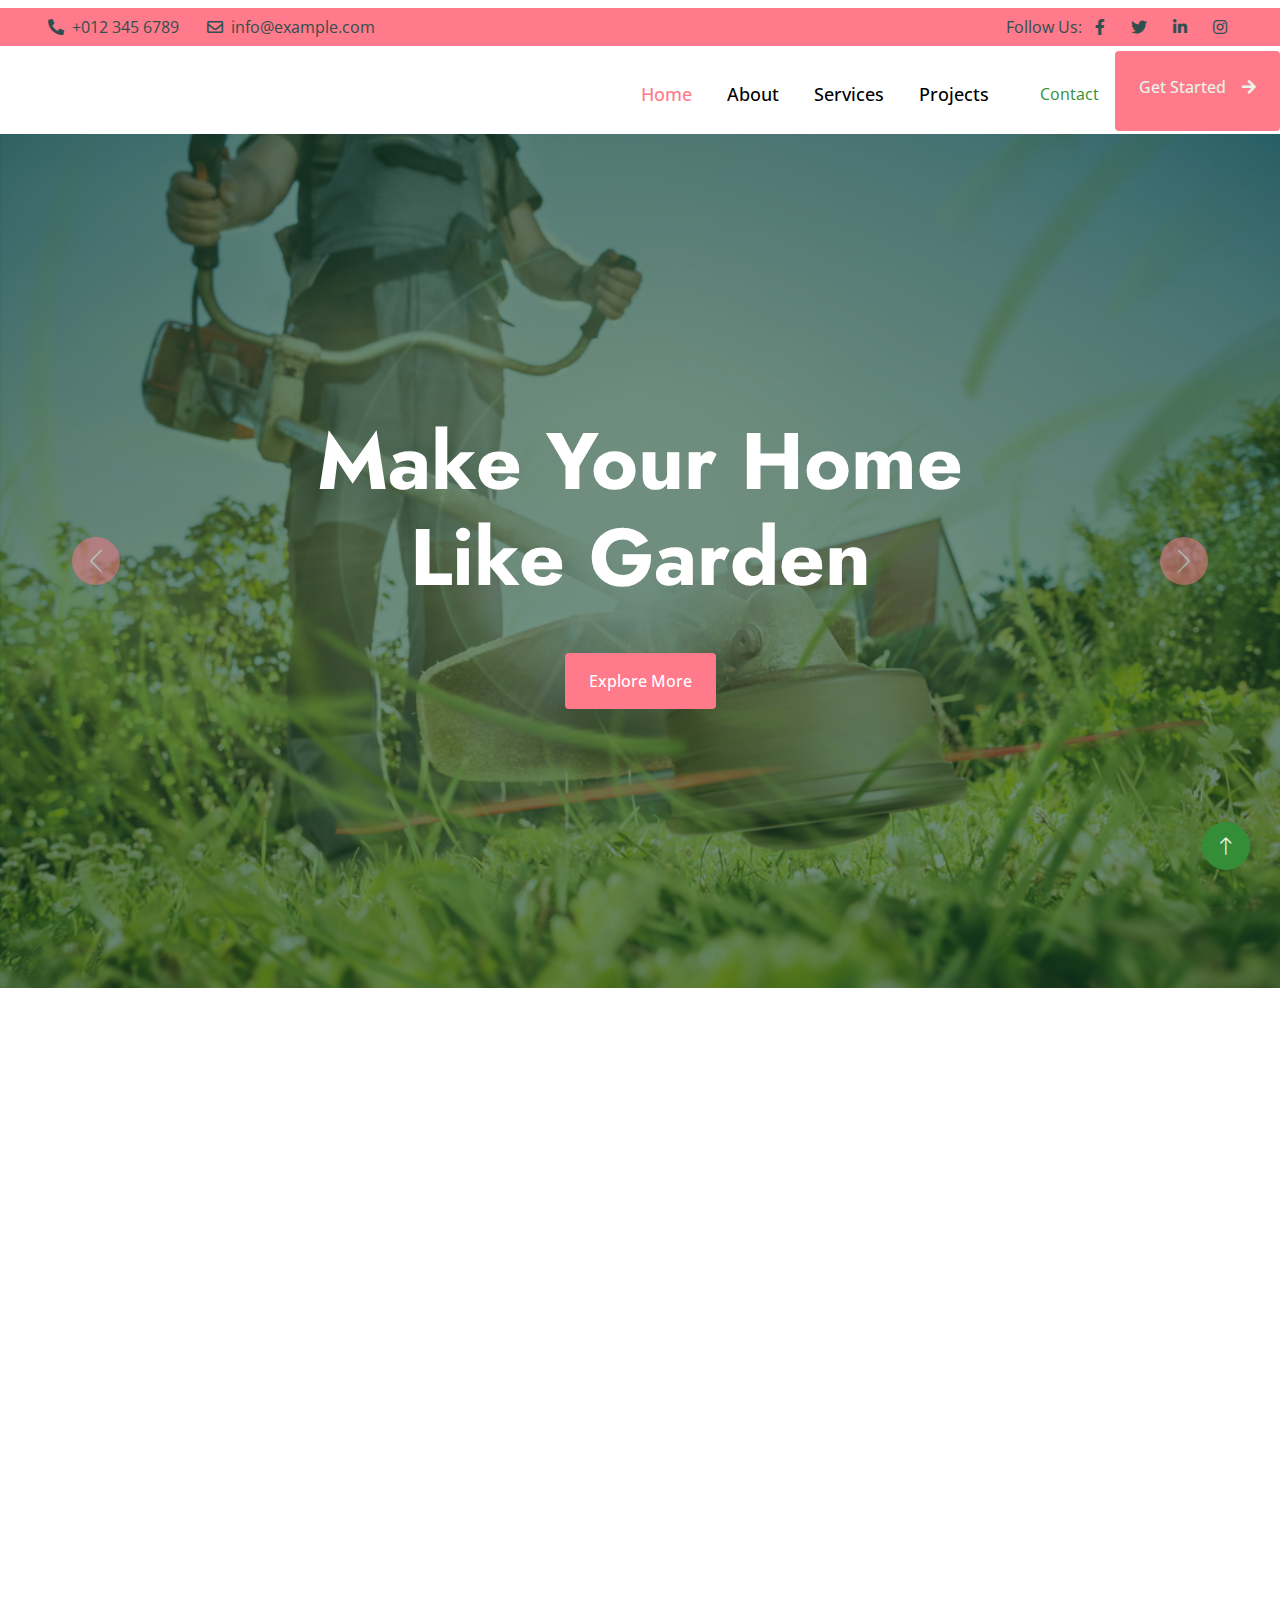
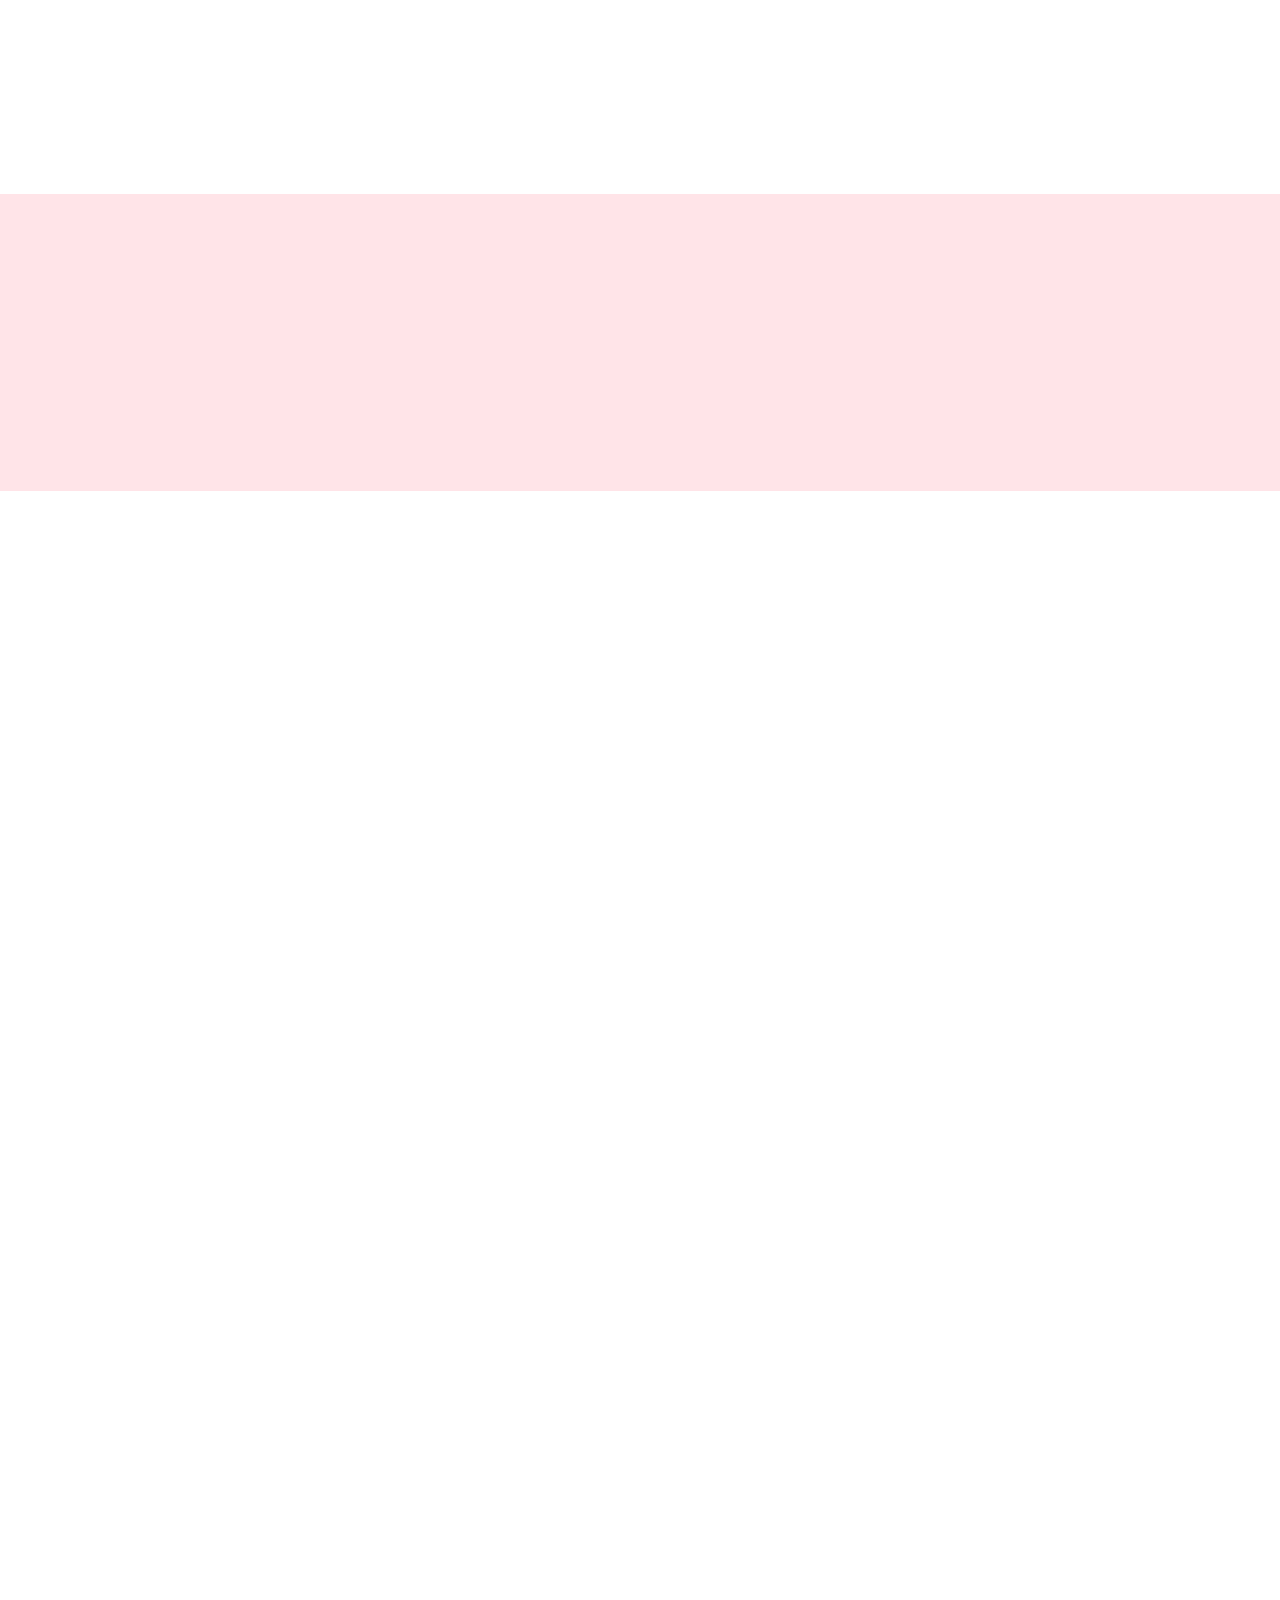
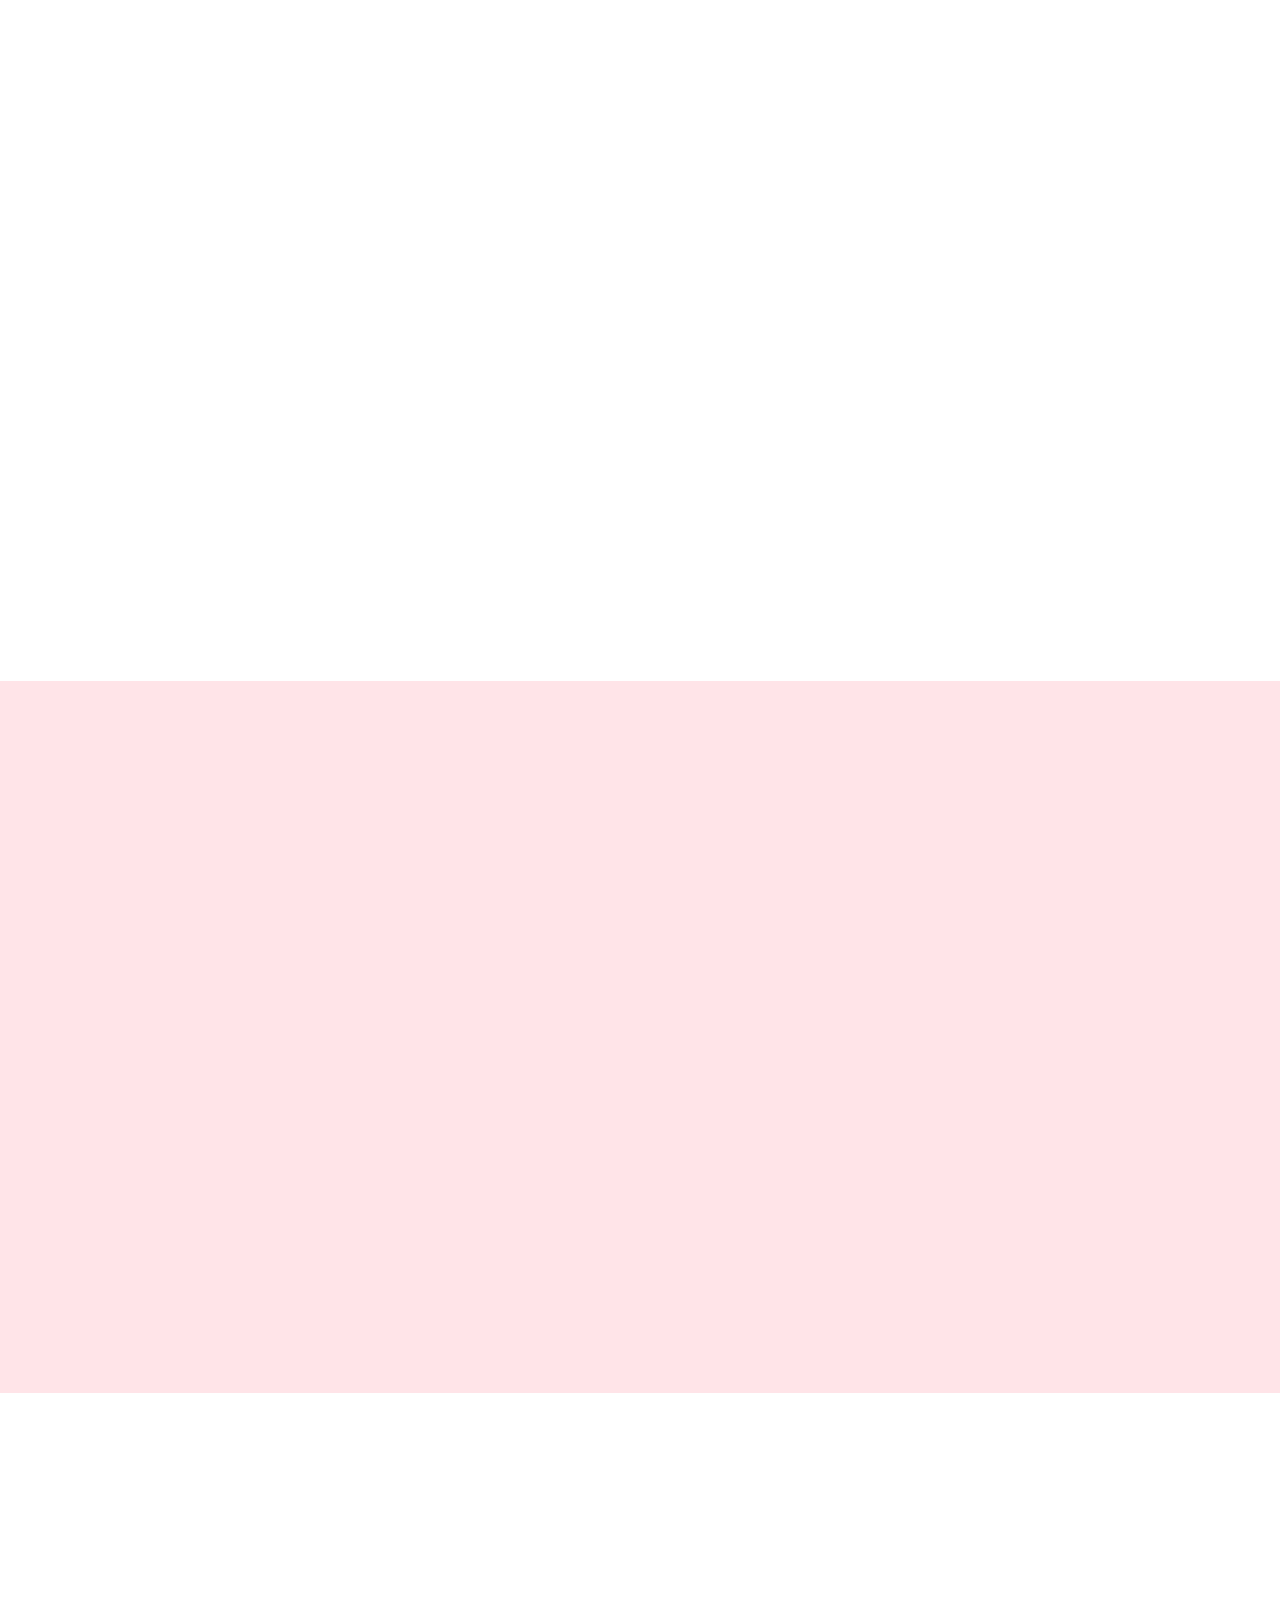
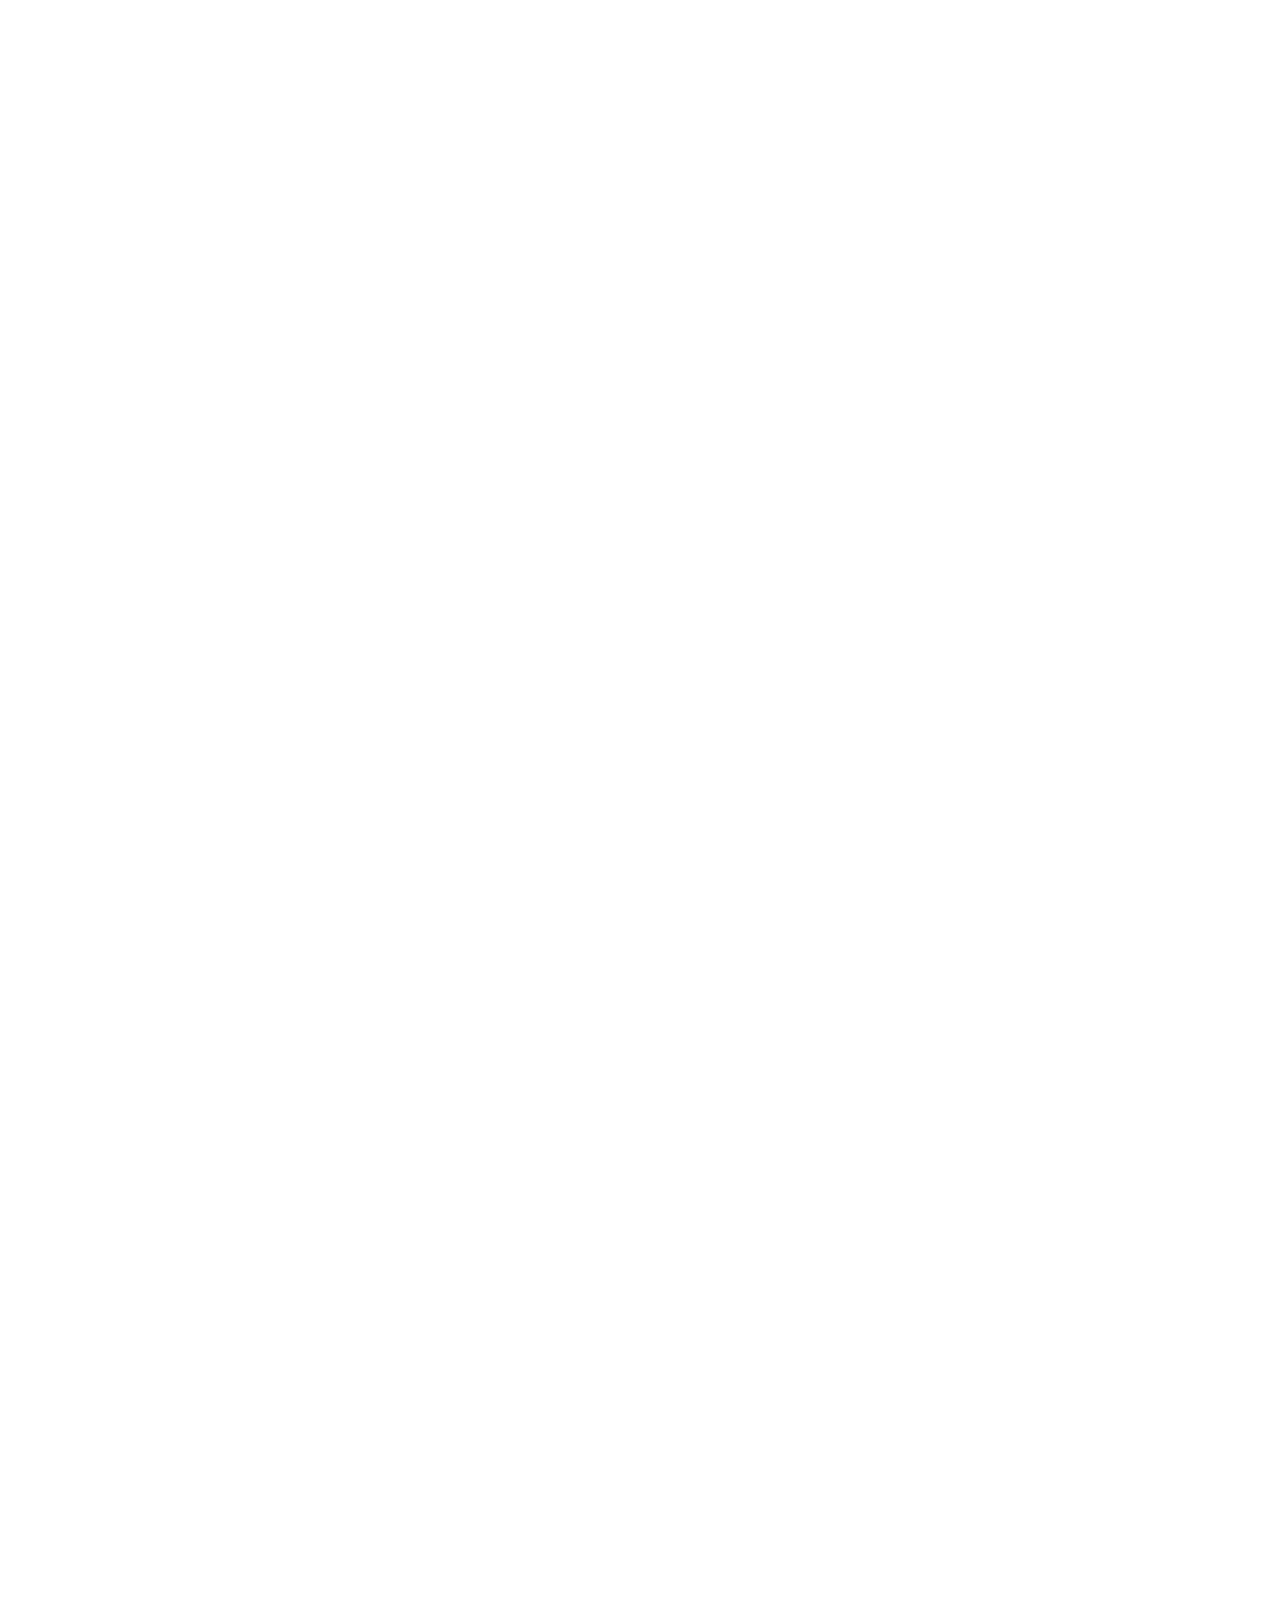
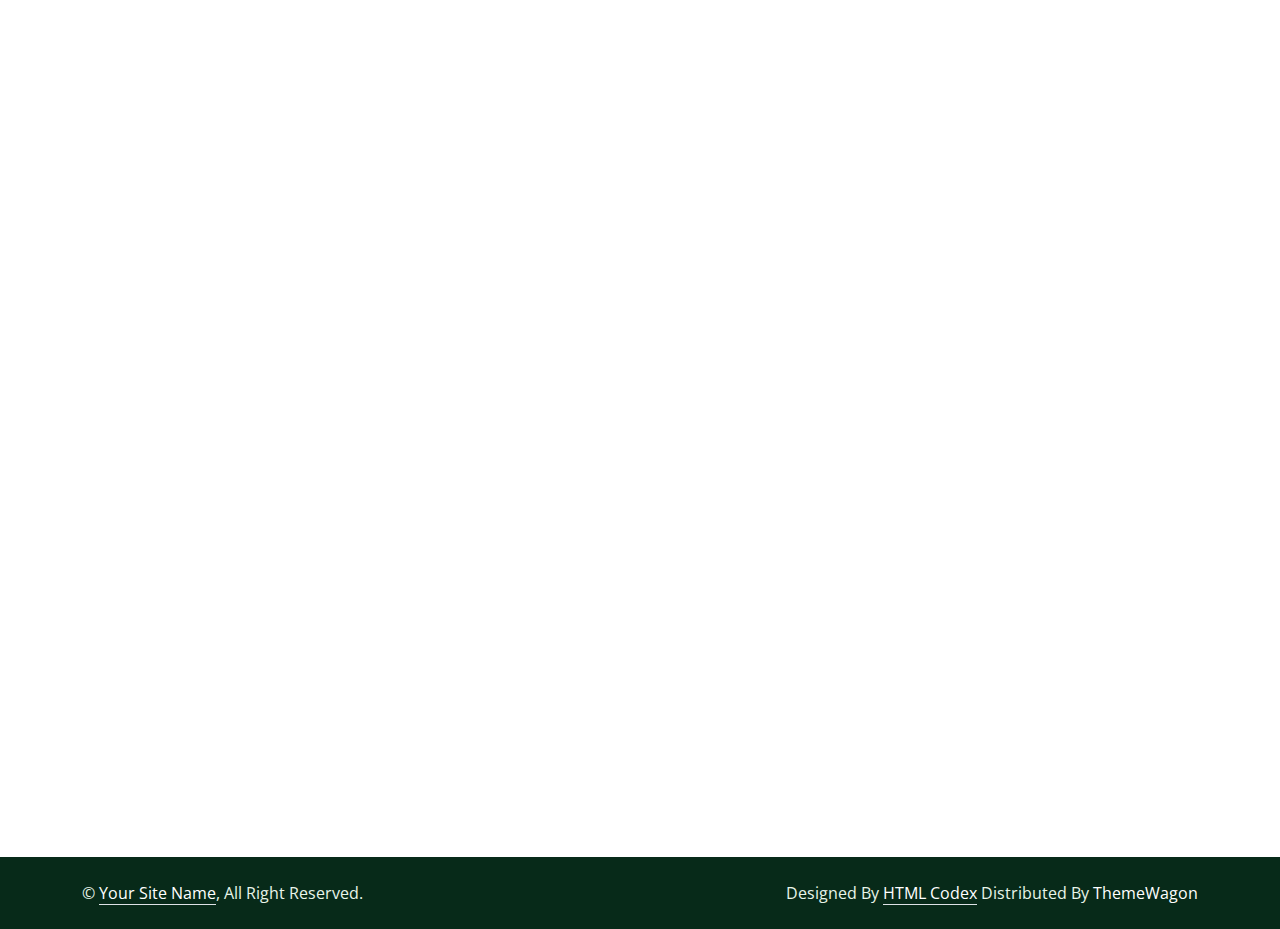
==== commit f701a08d: "initial commit" ====
--- a/index.html
+++ b/index.html
@@ -488,11 +488,11 @@
             <div class="row g-4 portfolio-container">
                 <div class="col-lg-4 col-md-6 portfolio-item first wow fadeInUp" data-wow-delay="0.1s">
                     <div class="portfolio-inner rounded">
-                        <img class="img-fluid" src="picture/Laundry" alt="">
+                        <img class="img-fluid" src="img/1.1.jpg" alt="">
                         <div class="portfolio-text">
                             <h4 class="text-white mb-4">Landscaping</h4>
                             <div class="d-flex">
-                                <a class="btn btn-lg-square rounded-circle mx-2" href="picture/Laundry/service.jpg" data-lightbox="portfolio"><i class="fa fa-eye"></i></a>
+                                <a class="btn btn-lg-square rounded-circle mx-2" href="img/1.1.jpg" data-lightbox="portfolio"><i class="fa fa-eye"></i></a>
                                 <a class="btn btn-lg-square rounded-circle mx-2" href=""><i class="fa fa-link"></i></a>
                             </div>
                         </div>
@@ -500,11 +500,11 @@
                 </div>
                 <div class="col-lg-4 col-md-6 portfolio-item second wow fadeInUp" data-wow-delay="0.3s">
                     <div class="portfolio-inner rounded">
-                        <img class="img-fluid" src="picture/Laundry/web5.jpg" alt="">
+                        <img class="img-fluid" src="img/3.jpg" alt="">
                         <div class="portfolio-text">
                             <h4 class="text-white mb-4">Pruning plants</h4>
                             <div class="d-flex">
-                                <a class="btn btn-lg-square rounded-circle mx-2" href="img/service-2.jpg" data-lightbox="portfolio"><i class="fa fa-eye"></i></a>
+                                <a class="btn btn-lg-square rounded-circle mx-2" href="img/3.jpg" data-lightbox="portfolio"><i class="fa fa-eye"></i></a>
                                 <a class="btn btn-lg-square rounded-circle mx-2" href=""><i class="fa fa-link"></i></a>
                             </div>
                         </div>
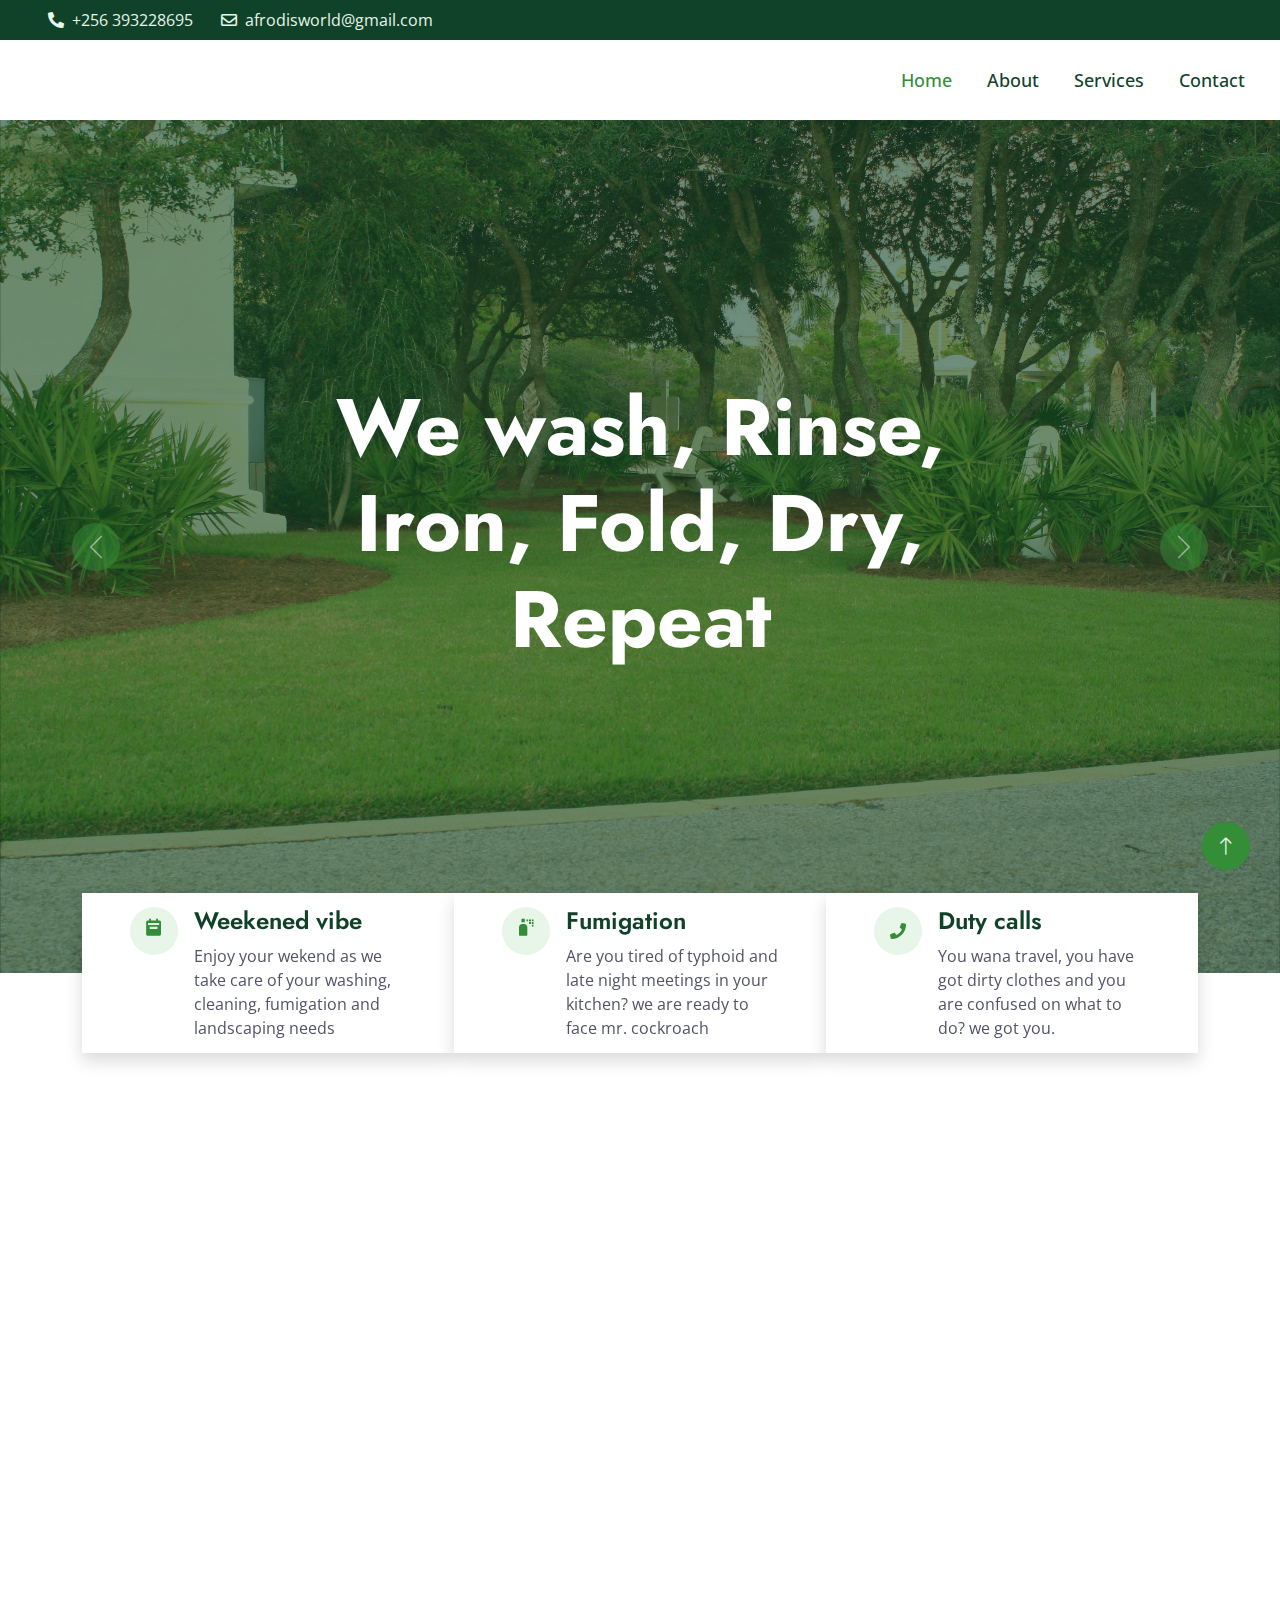
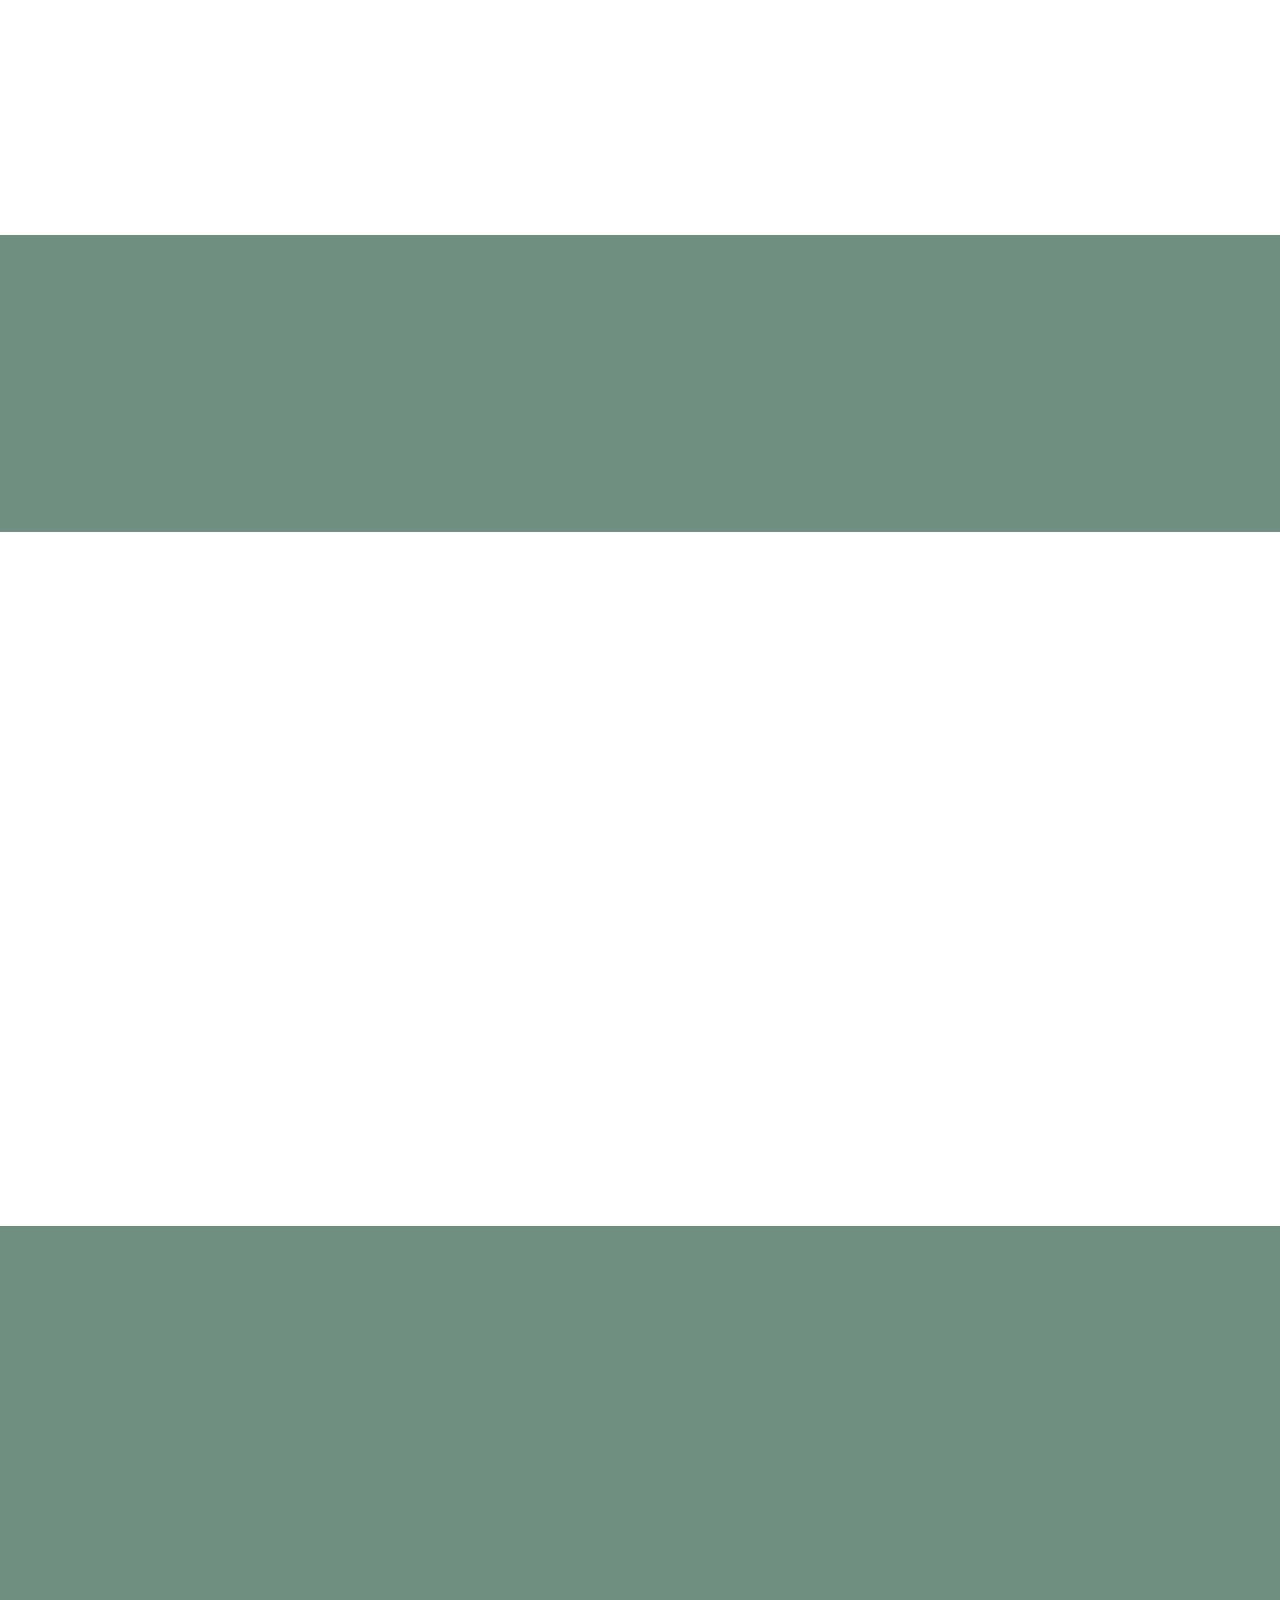
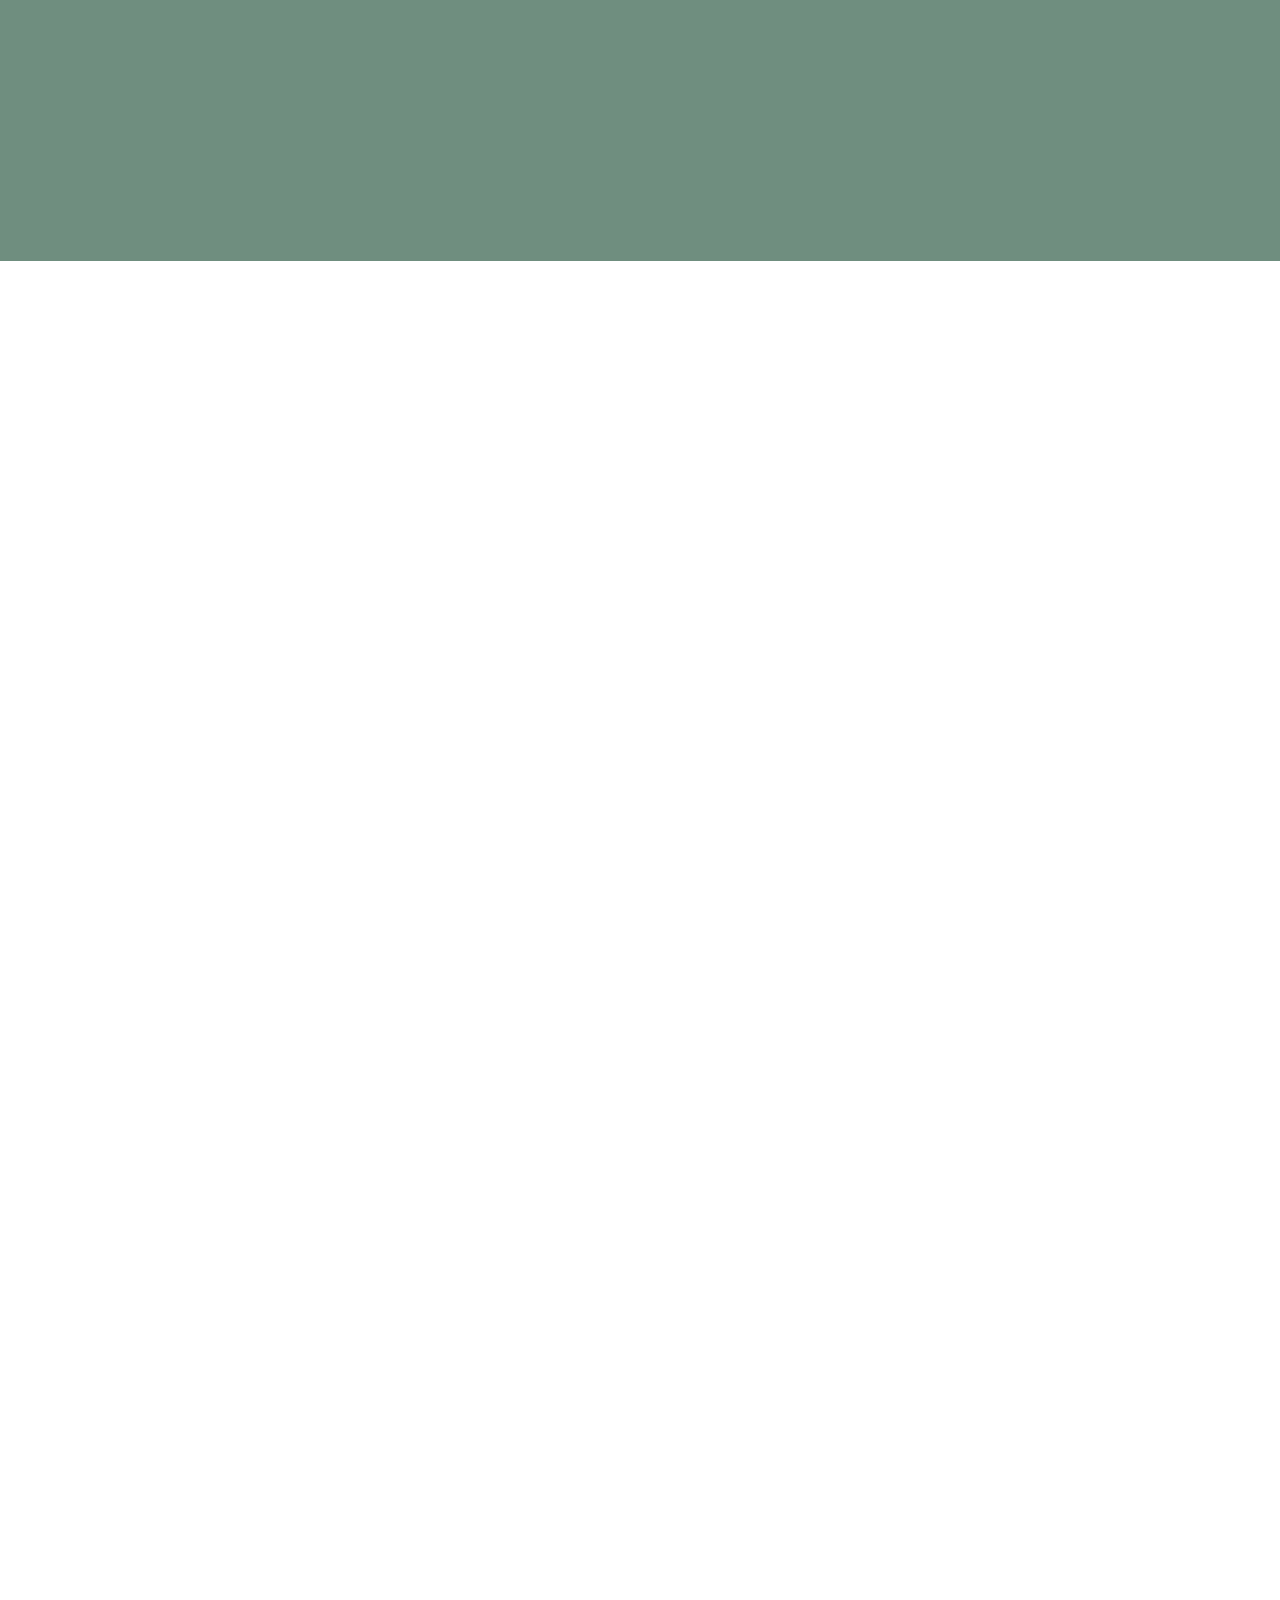
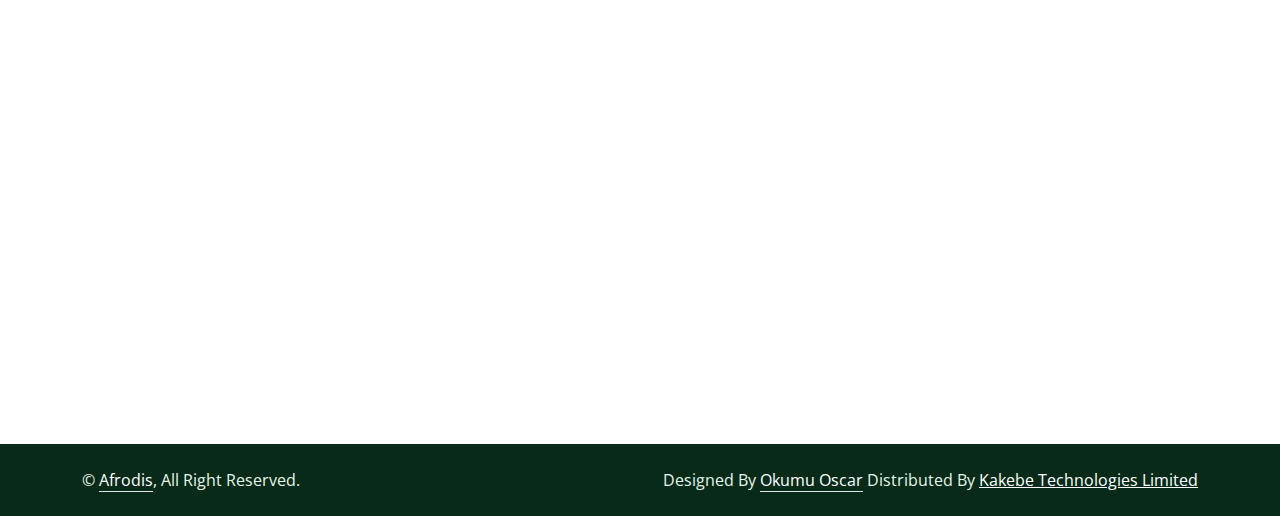
==== commit d383bada: "initial commit" ====
--- a/index.html
+++ b/index.html
@@ -3,14 +3,15 @@
 
 <head>
     <meta charset="utf-8">
-    <title>Gardener - Gardening Website Template</title>
+    <title>Afrodis</title>
     <meta content="width=device-width, initial-scale=1.0" name="viewport">
     <meta content="" name="keywords">
     <meta content="" name="description">
 
     <!-- Favicon -->
     <link href="img/favicon.ico" rel="icon">
-
+    <script src="https://unpkg.com/boxicons@2.1.4/dist/boxicons.js"></script>
+    <link href='https://unpkg.com/boxicons@2.1.4/css/boxicons.min.css' rel='stylesheet'>
     <!-- Google Web Fonts -->
     <link rel="preconnect" href="https://fonts.googleapis.com">
     <link rel="preconnect" href="https://fonts.gstatic.com" crossorigin>
@@ -20,10 +21,6 @@
     <link href="https://cdnjs.cloudflare.com/ajax/libs/font-awesome/5.10.0/css/all.min.css" rel="stylesheet">
     <link href="https://cdn.jsdelivr.net/npm/bootstrap-icons@1.4.1/font/bootstrap-icons.css" rel="stylesheet">
 
-    <!-- bootstrap cdn  -->
-    <link href="https://cdn.jsdelivr.net/npm/bootstrap@5.0.2/dist/css/bootstrap.min.css" rel="stylesheet" integrity="sha384-EVSTQN3/azprG1Anm3QDgpJLIm9Nao0Yz1ztcQTwFspd3yD65VohhpuuCOmLASjC" crossorigin="anonymous">
-    <script src="https://cdn.jsdelivr.net/npm/bootstrap@5.0.2/dist/js/bootstrap.bundle.min.js" integrity="sha384-MrcW6ZMFYlzcLA8Nl+NtUVF0sA7MsXsP1UyJoMp4YLEuNSfAP+JcXn/tWtIaxVXM" crossorigin="anonymous"></script>
-
     <!-- Libraries Stylesheet -->
     <link href="lib/animate/animate.min.css" rel="stylesheet">
     <link href="lib/owlcarousel/assets/owl.carousel.min.css" rel="stylesheet">
@@ -45,27 +42,19 @@
 
 
     <!-- Topbar Start -->
-    <div class="container-fluid text-light px-0 py-2" >
-        <div class="row gx-0 d-none d-lg-flex" style="background-color: #FF7A8A;">
+    <div class="container-fluid bg-dark text-light px-0 py-2">
+        <div class="row gx-0 d-none d-lg-flex">
             <div class="col-lg-7 px-5 text-start">
                 <div class="h-100 d-inline-flex align-items-center me-4">
-                    <span style="color: darkslategray;" class="fa fa-phone-alt me-2"></span>
-                    <span style="color: darkslategray;">+012 345 6789</span>
+                    <span class="fa fa-phone-alt me-2"></span>
+                    <span>+256 393228695</span>
                 </div>
                 <div class="h-100 d-inline-flex align-items-center">
-                    <span style="color: darkslategray;" class="far fa-envelope me-2"></span>
-                    <span style="color: darkslategray;">info@example.com</span>
-                </div>
-            </div>
-            <div class="col-lg-5 px-5 text-end">
-                <div class="h-100 d-inline-flex align-items-center mx-n2">
-                    <span style="color: darkslategray;">Follow Us:</span>
-                    <a class="btn btn-link text-light" href=""><i style="color: darkslategray;" class="fab fa-facebook-f"></i></a>
-                    <a class="btn btn-link text-light" href=""><i style="color: darkslategray;" class="fab fa-twitter"></i></a>
-                    <a class="btn btn-link text-light" href=""><i style="color: darkslategray;" class="fab fa-linkedin-in"></i></a>
-                    <a class="btn btn-link text-light" href=""><i style="color: darkslategray;" class="fab fa-instagram"></i></a>
-                </div>
-            </div>
+                    <span class="far fa-envelope me-2"></span>
+                    <span>afrodisworld@gmail.com</span>
+                </div>
+            </div>
+            
         </div>
     </div>
     <!-- Topbar End -->
@@ -84,54 +73,41 @@
                 <a href="index.html" class="nav-item nav-link active">Home</a>
                 <a href="about.html" class="nav-item nav-link">About</a>
                 <a href="service.html" class="nav-item nav-link">Services</a>
-                <a href="project.html" class="nav-item nav-link">Projects</a>
-                </div>
+                
+                
                 <a href="contact.html" class="nav-item nav-link">Contact</a>
             </div>
-            <a href="" class="btn btn-primary py-4 px-lg-4  d-none d-lg-block" style="background-color: rgb(255, 122, 138);border: 0px; margin-top: -6px;">Get Started<i class="fa fa-arrow-right ms-3"></i></a>
+            
         </div>
     </nav>
     <!-- Navbar End -->
 
 
     <!-- Carousel Start -->
-    <div class="container-fluid p-0 wow fadeIn" data-wow-delay="0.1s" >
-        <div id="header-carousel" class="carousel slide" data-bs-ride="carousel" >
-            <div class="carousel-inner" >
-                <div class="carousel-item active" >
-                    <img class="w-100" src="picture/Raw Photos/call.jpg" alt="Image" >
+    <div class="container-fluid p-0 wow fadeIn" data-wow-delay="0.1s">
+        <div id="header-carousel" class="carousel slide" data-bs-ride="carousel">
+            <div class="carousel-inner">
+                <div class="carousel-item active">
+                    <img class="w-100" src="picture/oscar1.jpg" alt="Image" >
                     <div class="carousel-caption">
                         <div class="container">
                             <div class="row justify-content-center">
                                 <div class="col-lg-8">
-                                    <h1 class="display-1 text-white mb-5 animated slideInDown">Make Your Home Like Garden</h1>
-                                    <a href="" class="btn btn-primary py-sm-3 px-sm-4" style="background-color: hwb(353 48% 0%);color:white;border: 0px;">Explore More</a>
+                                    <h1 class="display-1 text-white mb-5 animated slideInDown">We wash, Rinse, Iron, Fold, Dry, Repeat</h1>
+                                    
                                 </div>
                             </div>
                         </div>
                     </div>
                 </div>
                 <div class="carousel-item">
-                    <img class="w-100" src="picture/Raw Photos/oscar.jpg" alt="Image">
+                    <img class="w-100" src="picture/oscar.jpg" alt="Image">
                     <div class="carousel-caption">
                         <div class="container">
                             <div class="row justify-content-center">
                                 <div class="col-lg-7">
-                                    <h1 class="display-1 text-white mb-5 animated slideInDown">Create Your Own Small Garden At Home</h1>
-                                    <a href="" class="btn btn-primary py-sm-3 px-sm-4" style="background-color: hwb(353 48% 0%);color:white;border: 0px;">Explore More</a>
-                                </div>
-                            </div>
-                        </div>
-                    </div>
-                </div>
-                <div class="carousel-item">
-                    <img class="w-100" src="picture/Raw Photos/oscar1.jpg" alt="Image">
-                    <div class="carousel-caption">
-                        <div class="container">
-                            <div class="row justify-content-center">
-                                <div class="col-lg-7">
-                                    <h1 class="display-1 text-white mb-5 animated slideInDown">Create Your Own Small Garden At Home</h1>
-                                    <a href="" class="btn  py-sm-3 px-sm-4" style="background-color: hwb(353 48% 0%);color:white;border: 0px;">Explore More</a>
+                                    <h1 class="display-1 text-white mb-5 animated slideInDown"></h1>
+                                    
                                 </div>
                             </div>
                         </div>
@@ -161,11 +137,11 @@
                     <div class="bg-white shadow d-flex align-items-center h-100 px-5" style="min-height: 160px;">
                         <div class="d-flex">
                             <div class="flex-shrink-0 btn-lg-square rounded-circle bg-light">
-                                <i class="fa fa-times text-primary"></i>
+                                <p style="font-size:20px;"><i class='bx bxs-calendar-week text-primary mt-3'></i></p>
                             </div>
                             <div class="ps-3">
-                                <h4>No Hidden Cost</h4>
-                                <span>Clita erat ipsum lorem sit sed stet duo justo</span>
+                                <h4>Weekened vibe</h4>
+                                <span>Enjoy your wekend as we take care of your washing, cleaning, fumigation and landscaping needs</span>
                             </div>
                         </div>
                     </div>
@@ -174,11 +150,11 @@
                     <div class="bg-white shadow d-flex align-items-center h-100 px-5" style="min-height: 160px;">
                         <div class="d-flex">
                             <div class="flex-shrink-0 btn-lg-square rounded-circle bg-light">
-                                <i class="fa fa-users text-primary"></i>
+                            <p style="font-size:20px;"><i class='bx bxs-spray-can text-primary mt-3'></i></p>
                             </div>
                             <div class="ps-3">
-                                <h4>Dedicated Team</h4>
-                                <span>Clita erat ipsum lorem sit sed stet duo justo</span>
+                                <h4>Fumigation</h4>
+                                <span>Are you tired of typhoid and late night meetings in your kitchen? we are ready to face mr. cockroach</span>
                             </div>
                         </div>
                     </div>
@@ -190,8 +166,8 @@
                                 <i class="fa fa-phone text-primary"></i>
                             </div>
                             <div class="ps-3">
-                                <h4>24/7 Available</h4>
-                                <span>Clita erat ipsum lorem sit sed stet duo justo</span>
+                                <h4>Duty calls</h4>
+                                <span>You wana travel, you have got dirty clothes and you are confused on what to do? we got you.</span>
                             </div>
                         </div>
                     </div>
@@ -207,29 +183,27 @@
         <div class="container">
             <div class="row g-5 align-items-end">
                 <div class="col-lg-3 col-md-5 wow fadeInUp" data-wow-delay="0.1s">
-                    <img class="img-fluid rounded" data-wow-delay="0.1s" src="img/about.jpg">
+                    <img class="img-fluid rounded" data-wow-delay="0.1s" src="picture/Laundry/web1.jpg" width="350px">
                 </div>
                 <div class="col-lg-6 col-md-7 wow fadeInUp" data-wow-delay="0.3s">
-                    <h1 class="display-1 text-primary mb-0">25</h1>
-                    <p class="text-primary mb-4">Year of Experience</p>
-                    <h1 class="display-5 mb-4">We Make Your Home Like A Garden</h1>
-                    <p class="mb-4">Tempor erat elitr rebum at clita. Diam dolor diam ipsum sit. Aliqu diam amet diam et eos. Clita erat ipsum et lorem et sit, sed stet lorem sit clita duo justo magna dolore erat amet</p>
-                    <a class="btn btn-primary py-3 px-4" href="">Explore More</a>
+                    <h1 class="display-5 mb-4">We not only relive you from home work but also office work</h1>
+                    <p class="mb-4">We recognise how hard it is to manage a bigger team as a manager or a leader in your organisation, how about you let Afrodis handle the cleaning department</p>
+                    
                 </div>
                 <div class="col-lg-3 col-md-12 wow fadeInUp" data-wow-delay="0.5s">
                     <div class="row g-5">
                         <div class="col-12 col-sm-6 col-lg-12">
                             <div class="border-start ps-4">
-                                <i class="fa fa-award fa-3x text-primary mb-3"></i>
-                                <h4 class="mb-3">Award Winning</h4>
-                                <span>Clita erat ipsum et lorem et sit, sed stet lorem sit clita duo justo magna</span>
+                            <p style="font-size:60px;"><i class='bx bxs-t-shirt text-primary mb-3'></i></p>
+                                <h4 class="mb-3">Iron clothes</h4>
+                                <span>Iron clothes smell better, come to us on your way to work and we shall do you just well</span>
                             </div>
                         </div>
                         <div class="col-12 col-sm-6 col-lg-12">
                             <div class="border-start ps-4">
-                                <i class="fa fa-users fa-3x text-primary mb-3"></i>
-                                <h4 class="mb-3">Dedicated Team</h4>
-                                <span>Clita erat ipsum et lorem et sit, sed stet lorem sit clita duo justo magna</span>
+                            <p style="font-size:60px;"><i class='bx bxs-spray-can text-primary mb-3'></i></p>
+                                <h4 class="mb-3">No more malaria</h4>
+                                <span>Its rainy season and malaria is spreading alot, how about we show that mosquito no mercy.</span>
                             </div>
                         </div>
                     </div>
@@ -241,7 +215,7 @@
 
 
     <!-- Facts Start -->
-    <div class="container-fluid facts my-5 py-5" data-parallax="scroll" data-image-src="img/carousel-1.jpg">
+    <div class="container-fluid facts my-5 py-5" data-parallax="scroll" data-image-src="picture/Raw Photos/same.jpg">
         <div class="container py-5">
             <div class="row g-5">
                 <div class="col-sm-6 col-lg-3 text-center wow fadeIn" data-wow-delay="0.1s">
@@ -249,16 +223,16 @@
                     <span class="fs-5 fw-semi-bold text-light">Happy Clients</span>
                 </div>
                 <div class="col-sm-6 col-lg-3 text-center wow fadeIn" data-wow-delay="0.3s">
-                    <h1 class="display-4 text-white" data-toggle="counter-up">1234</h1>
-                    <span class="fs-5 fw-semi-bold text-light">Garden Complated</span>
+                    <h1 class="display-4 text-white" data-toggle="counter-up">123</h1>
+                    <span class="fs-5 fw-semi-bold text-light">Partners</span>
                 </div>
                 <div class="col-sm-6 col-lg-3 text-center wow fadeIn" data-wow-delay="0.5s">
-                    <h1 class="display-4 text-white" data-toggle="counter-up">1234</h1>
+                    <h1 class="display-4 text-white" data-toggle="counter-up">234</h1>
                     <span class="fs-5 fw-semi-bold text-light">Dedicated Staff</span>
                 </div>
                 <div class="col-sm-6 col-lg-3 text-center wow fadeIn" data-wow-delay="0.7s">
-                    <h1 class="display-4 text-white" data-toggle="counter-up">1234</h1>
-                    <span class="fs-5 fw-semi-bold text-light">Awards Achieved</span>
+                    <h1 class="display-4 text-white" data-toggle="counter-up">2</h1>
+                    <span class="fs-5 fw-semi-bold text-light">Branhes</span>
                 </div>
             </div>
         </div>
@@ -273,8 +247,8 @@
                 <div class="col-lg-6 wow fadeInUp" data-wow-delay="0.1s">
                     <p class="fs-5 fw-bold text-primary">Why Choosing Us!</p>
                     <h1 class="display-5 mb-4">Few Reasons Why People Choosing Us!</h1>
-                    <p class="mb-4">Tempor erat elitr rebum at clita. Diam dolor diam ipsum sit. Aliqu diam amet diam et eos. Clita erat ipsum et lorem et sit, sed stet lorem sit clita duo justo magna dolore erat amet</p>
-                    <a class="btn btn-primary py-3 px-4" href="">Explore More</a>
+                    <p class="mb-4">We offer the best services around town with hundred percent user satisfaction</p>
+                    
                 </div>
                 <div class="col-lg-6">
                     <div class="row g-4 align-items-center">
@@ -314,157 +288,29 @@
     <!-- Features End -->
 
 
-    <!-- Service Start -->
-    <div class="container-xxl py-5">
-        <div class="container">
-            <div class="text-center mx-auto wow fadeInUp" data-wow-delay="0.1s" style="max-width: 500px;">
-                <p class="fs-5 fw-bold text-primary">Our Services</p>
-                <h1 class="display-5 mb-5">Services That We Offer For You</h1>
-            </div>
-            <div class="row g-4">
-                <div class="col-lg-4 col-md-6 wow fadeInUp" data-wow-delay="0.1s">
-                    <div class="service-item rounded d-flex h-100">
-                        <div class="service-img rounded">
-                            <img class="img-fluid" src="img/service-1.jpg" alt="">
-                        </div>
-                        <div class="service-text rounded p-5">
-                            <div class="btn-square rounded-circle mx-auto mb-3">
-                                <img class="img-fluid" src="img/icon/icon-3.png" alt="Icon">
-                            </div>
-                            <h4 class="mb-3">Landscaping</h4>
-                            <p class="mb-4">Erat ipsum justo amet duo et elitr dolor, est duo duo eos lorem sed diam stet diam sed stet.</p>
-                            <a class="btn btn-sm" href=""><i class="fa fa-plus text-primary me-2"></i>Read More</a>
-                        </div>
-                    </div>
-                </div>
-                <div class="col-lg-4 col-md-6 wow fadeInUp" data-wow-delay="0.3s">
-                    <div class="service-item rounded d-flex h-100">
-                        <div class="service-img rounded">
-                            <img class="img-fluid" src="img/service-2.jpg" alt="">
-                        </div>
-                        <div class="service-text rounded p-5">
-                            <div class="btn-square rounded-circle mx-auto mb-3">
-                                <img class="img-fluid" src="img/icon/icon-6.png" alt="Icon">
-                            </div>
-                            <h4 class="mb-3">Pruning plants</h4>
-                            <p class="mb-4">Erat ipsum justo amet duo et elitr dolor, est duo duo eos lorem sed diam stet diam sed stet.</p>
-                            <a class="btn btn-sm" href=""><i class="fa fa-plus text-primary me-2"></i>Read More</a>
-                        </div>
-                    </div>
-                </div>
-                <div class="col-lg-4 col-md-6 wow fadeInUp" data-wow-delay="0.5s">
-                    <div class="service-item rounded d-flex h-100">
-                        <div class="service-img rounded">
-                            <img class="img-fluid" src="img/service-3.jpg" alt="">
-                        </div>
-                        <div class="service-text rounded p-5">
-                            <div class="btn-square rounded-circle mx-auto mb-3">
-                                <img class="img-fluid" src="img/icon/icon-5.png" alt="Icon">
-                            </div>
-                            <h4 class="mb-3">Irrigation & Drainage</h4>
-                            <p class="mb-4">Erat ipsum justo amet duo et elitr dolor, est duo duo eos lorem sed diam stet diam sed stet.</p>
-                            <a class="btn btn-sm" href=""><i class="fa fa-plus text-primary me-2"></i>Read More</a>
-                        </div>
-                    </div>
-                </div>
-                <div class="col-lg-4 col-md-6 wow fadeInUp" data-wow-delay="0.1s">
-                    <div class="service-item rounded d-flex h-100">
-                        <div class="service-img rounded">
-                            <img class="img-fluid" src="img/service-4.jpg" alt="">
-                        </div>
-                        <div class="service-text rounded p-5">
-                            <div class="btn-square rounded-circle mx-auto mb-3">
-                                <img class="img-fluid" src="img/icon/icon-4.png" alt="Icon">
-                            </div>
-                            <h4 class="mb-3">Garden Maintenance </h4>
-                            <p class="mb-4">Erat ipsum justo amet duo et elitr dolor, est duo duo eos lorem sed diam stet diam sed stet.</p>
-                            <a class="btn btn-sm" href=""><i class="fa fa-plus text-primary me-2"></i>Read More</a>
-                        </div>
-                    </div>
-                </div>
-                <div class="col-lg-4 col-md-6 wow fadeInUp" data-wow-delay="0.3s">
-                    <div class="service-item rounded d-flex h-100">
-                        <div class="service-img rounded">
-                            <img class="img-fluid" src="img/service-5.jpg" alt="">
-                        </div>
-                        <div class="service-text rounded p-5">
-                            <div class="btn-square rounded-circle mx-auto mb-3">
-                                <img class="img-fluid" src="img/icon/icon-8.png" alt="Icon">
-                            </div>
-                            <h4 class="mb-3">Green Technology</h4>
-                            <p class="mb-4">Erat ipsum justo amet duo et elitr dolor, est duo duo eos lorem sed diam stet diam sed stet.</p>
-                            <a class="btn btn-sm" href=""><i class="fa fa-plus text-primary me-2"></i>Read More</a>
-                        </div>
-                    </div>
-                </div>
-                <div class="col-lg-4 col-md-6 wow fadeInUp" data-wow-delay="0.5s">
-                    <div class="service-item rounded d-flex h-100">
-                        <div class="service-img rounded">
-                            <img class="img-fluid" src="img/service-6.jpg" alt="">
-                        </div>
-                        <div class="service-text rounded p-5">
-                            <div class="btn-square rounded-circle mx-auto mb-3">
-                                <img class="img-fluid" src="img/icon/icon-2.png" alt="Icon">
-                            </div>
-                            <h4 class="mb-3">Urban Gardening</h4>
-                            <p class="mb-4">Erat ipsum justo amet duo et elitr dolor, est duo duo eos lorem sed diam stet diam sed stet.</p>
-                            <a class="btn btn-sm" href=""><i class="fa fa-plus text-primary me-2"></i>Read More</a>
-                        </div>
-                    </div>
-                </div>
-            </div>
-        </div>
-    </div>
-    <!-- Service End -->
+   
 
 
     <!-- Quote Start -->
-    <div class="container-fluid quote my-5 py-5" data-parallax="scroll" data-image-src="picture/Raw Photos/this.jpg" height="300px">
-        <p style="padding: 300px 0px;"></p>
-        <!-- <div class="container py-5">
+    <div class="container-fluid quote my-5 py-5" data-parallax="scroll" data-image-src="picture/Raw Photos/os.webp">
+        <div class="container py-5">
             <div class="row justify-content-center">
                 <div class="col-lg-7">
                     <div class="bg-white rounded p-4 p-sm-5 wow fadeIn" data-wow-delay="0.5s">
-                        <h1 class="display-5 text-center mb-5">Get A Free Quote</h1>
-                        <div class="row g-3">
-                            <div class="col-sm-6">
-                                <div class="form-floating">
-                                    <input type="text" class="form-control bg-light border-0" id="gname" placeholder="Gurdian Name">
-                                    <label for="gname">Your Name</label>
-                                </div>
-                            </div>
-                            <div class="col-sm-6">
-                                <div class="form-floating">
-                                    <input type="email" class="form-control bg-light border-0" id="gmail" placeholder="Gurdian Email">
-                                    <label for="gmail">Your Email</label>
-                                </div>
-                            </div>
-                            <div class="col-sm-6">
-                                <div class="form-floating">
-                                    <input type="text" class="form-control bg-light border-0" id="cname" placeholder="Child Name">
-                                    <label for="cname">Your Mobile</label>
-                                </div>
-                            </div>
-                            <div class="col-sm-6">
-                                <div class="form-floating">
-                                    <input type="text" class="form-control bg-light border-0" id="cage" placeholder="Child Age">
-                                    <label for="cage">Service Type</label>
-                                </div>
-                            </div>
-                            <div class="col-12">
-                                <div class="form-floating">
-                                    <textarea class="form-control bg-light border-0" placeholder="Leave a message here" id="message" style="height: 100px"></textarea>
-                                    <label for="message">Message</label>
-                                </div>
-                            </div>
-                            <div class="col-12 text-center">
-                                <button class="btn btn-primary py-3 px-4" type="submit">Submit Now</button>
-                            </div>
-                        </div>
-                    </div>
-                </div>
-            </div>
-        </div> -->
+                        <h1 class="display-5 text-center mb-5">We are also hiring</h1>
+                        <h3 class="display-7 text-center mb-5">Staffs for Lira Branch</h3>
+                        
+                        <div class="para">
+                            <p style="text-align: center;">Team Leaders</p>
+                            <p style="text-align: center;">Cleaners</p>
+                            <p style="text-align: center;">Regional Manager</p>
+                            
+                        </div>
+                        <p style="text-align: center;font-weight: bold;">Drop your application at our office</p>
+                    </div>
+                </div>
+            </div>
+        </div>
     </div>
     <!-- Quote End -->
 
@@ -473,26 +319,24 @@
     <div class="container-xxl py-5">
         <div class="container">
             <div class="text-center mx-auto wow fadeInUp" data-wow-delay="0.1s" style="max-width: 500px;">
-                <p class="fs-5 fw-bold text-primary">Our Projects</p>
-                <h1 class="display-5 mb-5">Some Of Our Wonderful Projects</h1>
+                
+                <h1 class="display-5 mb-5">Some Of Our great work</h1>
             </div>
             <div class="row wow fadeInUp" data-wow-delay="0.3s">
                 <div class="col-12 text-center">
                     <ul class="list-inline rounded mb-5" id="portfolio-flters">
                         <li class="mx-2 active" data-filter="*">All</li>
-                        <li class="mx-2" data-filter=".first">Complete Projects</li>
-                        <li class="mx-2" data-filter=".second">Ongoing Projects</li>
                     </ul>
                 </div>
             </div>
             <div class="row g-4 portfolio-container">
                 <div class="col-lg-4 col-md-6 portfolio-item first wow fadeInUp" data-wow-delay="0.1s">
                     <div class="portfolio-inner rounded">
-                        <img class="img-fluid" src="img/1.1.jpg" alt="">
+                        <img class="img-fluid" src="picture/Raw Photos/final.jpg" alt="">
                         <div class="portfolio-text">
-                            <h4 class="text-white mb-4">Landscaping</h4>
+                            <h4 class="text-white mb-4">Laundry Work</h4>
                             <div class="d-flex">
-                                <a class="btn btn-lg-square rounded-circle mx-2" href="img/1.1.jpg" data-lightbox="portfolio"><i class="fa fa-eye"></i></a>
+                                <a class="btn btn-lg-square rounded-circle mx-2" href="" data-lightbox="portfolio"><i class="fa fa-eye"></i></a>
                                 <a class="btn btn-lg-square rounded-circle mx-2" href=""><i class="fa fa-link"></i></a>
                             </div>
                         </div>
@@ -500,11 +344,11 @@
                 </div>
                 <div class="col-lg-4 col-md-6 portfolio-item second wow fadeInUp" data-wow-delay="0.3s">
                     <div class="portfolio-inner rounded">
-                        <img class="img-fluid" src="img/3.jpg" alt="">
+                        <img class="img-fluid" src="picture/fumigation.jpg" alt="">
                         <div class="portfolio-text">
-                            <h4 class="text-white mb-4">Pruning plants</h4>
+                            <h4 class="text-white mb-4">Fumigation</h4>
                             <div class="d-flex">
-                                <a class="btn btn-lg-square rounded-circle mx-2" href="img/3.jpg" data-lightbox="portfolio"><i class="fa fa-eye"></i></a>
+                                <a class="btn btn-lg-square rounded-circle mx-2" href="" data-lightbox="portfolio"><i class="fa fa-eye"></i></a>
                                 <a class="btn btn-lg-square rounded-circle mx-2" href=""><i class="fa fa-link"></i></a>
                             </div>
                         </div>
@@ -512,9 +356,9 @@
                 </div>
                 <div class="col-lg-4 col-md-6 portfolio-item first wow fadeInUp" data-wow-delay="0.5s">
                     <div class="portfolio-inner rounded">
-                        <img class="img-fluid" src="picture/Laundry/web6.jpg" alt="">
+                        <img class="img-fluid" src="picture/office.webp" alt="">
                         <div class="portfolio-text">
-                            <h4 class="text-white mb-4">Irrigation & Drainage</h4>
+                            <h4 class="text-white mb-4">Office Cleaning</h4>
                             <div class="d-flex">
                                 <a class="btn btn-lg-square rounded-circle mx-2" href="img/service-3.jpg" data-lightbox="portfolio"><i class="fa fa-eye"></i></a>
                                 <a class="btn btn-lg-square rounded-circle mx-2" href=""><i class="fa fa-link"></i></a>
@@ -524,9 +368,9 @@
                 </div>
                 <div class="col-lg-4 col-md-6 portfolio-item second wow fadeInUp" data-wow-delay="0.1s">
                     <div class="portfolio-inner rounded">
-                        <img class="img-fluid" src="picture/Laundry/service.jpg" alt="">
+                        <img class="img-fluid" src="picture/home1.jpg" alt="">
                         <div class="portfolio-text">
-                            <h4 class="text-white mb-4">Garden Maintenance</h4>
+                            <h4 class="text-white mb-4">Home Cleaning</h4>
                             <div class="d-flex">
                                 <a class="btn btn-lg-square rounded-circle mx-2" href="img/service-4.jpg" data-lightbox="portfolio"><i class="fa fa-eye"></i></a>
                                 <a class="btn btn-lg-square rounded-circle mx-2" href=""><i class="fa fa-link"></i></a>
@@ -536,9 +380,9 @@
                 </div>
                 <div class="col-lg-4 col-md-6 portfolio-item first wow fadeInUp" data-wow-delay="0.3s">
                     <div class="portfolio-inner rounded">
-                        <img class="img-fluid" src="picture/Laundry/service.jpg" alt="">
+                        <img class="img-fluid" src="picture/bush.jpg" alt="">
                         <div class="portfolio-text">
-                            <h4 class="text-white mb-4">Green Technology</h4>
+                            <h4 class="text-white mb-4">Bush Spraying</h4>
                             <div class="d-flex">
                                 <a class="btn btn-lg-square rounded-circle mx-2" href="img/service-5.jpg" data-lightbox="portfolio"><i class="fa fa-eye"></i></a>
                                 <a class="btn btn-lg-square rounded-circle mx-2" href=""><i class="fa fa-link"></i></a>
@@ -548,9 +392,9 @@
                 </div>
                 <div class="col-lg-4 col-md-6 portfolio-item second wow fadeInUp" data-wow-delay="0.5s">
                     <div class="portfolio-inner rounded">
-                        <img class="img-fluid" src="picture/Laundry/service.jpg" alt="">
+                        <img class="img-fluid" src="picture/rubbish.jpg" alt="">
                         <div class="portfolio-text">
-                            <h4 class="text-white mb-4">Urban Gardening</h4>
+                            <h4 class="text-white mb-4">Rubbish Disposal</h4>
                             <div class="d-flex">
                                 <a class="btn btn-lg-square rounded-circle mx-2" href="img/service-6.jpg" data-lightbox="portfolio"><i class="fa fa-eye"></i></a>
                                 <a class="btn btn-lg-square rounded-circle mx-2" href=""><i class="fa fa-link"></i></a>
@@ -564,61 +408,7 @@
     <!-- Projects End -->
 
 
-    <!-- Team Start -->
-    <div class="container-xxl py-5">
-        <div class="container">
-            <div class="text-center mx-auto wow fadeInUp" data-wow-delay="0.1s" style="max-width: 500px;">
-                <p class="fs-5 fw-bold text-primary">Our Team</p>
-                <h1 class="display-5 mb-5">Dedicated & Experienced Team Members</h1>
-            </div>
-            <div class="row g-4">
-                <div class="col-lg-4 col-md-6 wow fadeInUp" data-wow-delay="0.1s">
-                    <div class="team-item rounded">
-                        <img class="img-fluid" src="img/team-1.jpg" alt="">
-                        <div class="team-text">
-                            <h4 class="mb-0">Doris Jordan</h4>
-                            <p class="text-primary">Landscape Designer</p>
-                            <div class="team-social d-flex">
-                                <a class="btn btn-square rounded-circle me-2" href=""><i class="fab fa-facebook-f"></i></a>
-                                <a class="btn btn-square rounded-circle me-2" href=""><i class="fab fa-twitter"></i></a>
-                                <a class="btn btn-square rounded-circle me-2" href=""><i class="fab fa-instagram"></i></a>
-                            </div>
-                        </div>
-                    </div>
-                </div>
-                <div class="col-lg-4 col-md-6 wow fadeInUp" data-wow-delay="0.3s">
-                    <div class="team-item rounded">
-                        <img class="img-fluid" src="img/team-2.jpg" alt="">
-                        <div class="team-text">
-                            <h4 class="mb-0">Johnny Ramirez</h4>
-                            <p class="text-primary">Garden Designer</p>
-                            <div class="team-social d-flex">
-                                <a class="btn btn-square rounded-circle me-2" href=""><i class="fab fa-facebook-f"></i></a>
-                                <a class="btn btn-square rounded-circle me-2" href=""><i class="fab fa-twitter"></i></a>
-                                <a class="btn btn-square rounded-circle me-2" href=""><i class="fab fa-instagram"></i></a>
-                            </div>
-                        </div>
-                    </div>
-                </div>
-                <div class="col-lg-4 col-md-6 wow fadeInUp" data-wow-delay="0.5s">
-                    <div class="team-item rounded">
-                        <img class="img-fluid" src="img/team-3.jpg" alt="">
-                        <div class="team-text">
-                            <h4 class="mb-0">Diana Wagner</h4>
-                            <p class="text-primary">Senior Gardener</p>
-                            <div class="team-social d-flex">
-                                <a class="btn btn-square rounded-circle me-2" href=""><i class="fab fa-facebook-f"></i></a>
-                                <a class="btn btn-square rounded-circle me-2" href=""><i class="fab fa-twitter"></i></a>
-                                <a class="btn btn-square rounded-circle me-2" href=""><i class="fab fa-instagram"></i></a>
-                            </div>
-                        </div>
-                    </div>
-                </div>
-            </div>
-        </div>
-    </div>
-    <!-- Team End -->
-
+    
 
     <!-- Testimonial Start -->
     <div class="container-xxl py-5">
@@ -627,22 +417,21 @@
                 <div class="col-lg-5 wow fadeInUp" data-wow-delay="0.1s">
                     <p class="fs-5 fw-bold text-primary">Testimonial</p>
                     <h1 class="display-5 mb-5">What Our Clients Say About Us!</h1>
-                    <p class="mb-4">Tempor erat elitr rebum at clita. Diam dolor diam ipsum sit. Aliqu diam amet diam et eos. Clita erat ipsum et lorem et sit sed stet lorem sit clita duo justo.</p>
-                    <a class="btn btn-primary py-3 px-4" href="">See More</a>
+                    <p class="mb-4">Our clients are so greatful for being releived from home chores and other laundry that may delay office work</p>
                 </div>
                 <div class="col-lg-7 wow fadeInUp" data-wow-delay="0.5s">
                     <div class="owl-carousel testimonial-carousel">
                         <div class="testimonial-item">
-                            <img class="img-fluid rounded mb-3" src="img/testimonial-1.jpg" alt="">
-                            <p class="fs-5">Dolores sed duo clita tempor justo dolor et stet lorem kasd labore dolore lorem ipsum. At lorem lorem magna ut et, nonumy et labore et tempor diam tempor erat.</p>
-                            <h4>Client Name</h4>
-                            <span>Profession</span>
+                            <img class="img-fluid rounded mb-3" src="img/a1.jfif" alt="">
+                            <p class="fs-5">I must say am really greatful for the work that afrodis does. Am now able to attend to clients in a clean and fresh office.</p>
+                            <h4>Akello Joan</h4>
+                            <span>Office Worker</span>
                         </div>
                         <div class="testimonial-item">
-                            <img class="img-fluid rounded mb-3" src="img/testimonial-2.jpg" alt="">
-                            <p class="fs-5">Dolores sed duo clita tempor justo dolor et stet lorem kasd labore dolore lorem ipsum. At lorem lorem magna ut et, nonumy et labore et tempor diam tempor erat.</p>
-                            <h4>Client Name</h4>
-                            <span>Profession</span>
+                            <img class="img-fluid rounded mb-3" src="picture/african.jfif" alt="">
+                            <p class="fs-5">Afrodis has simplied my work as a house wife in that i nolonger need to do lots of work during the course of the day</p>
+                            <h4>Apio Jane</h4>
+                            <span>House wife</span>
                         </div>
                     </div>
                 </div>
@@ -658,9 +447,9 @@
             <div class="row g-5">
                 <div class="col-lg-3 col-md-6">
                     <h4 class="text-white mb-4">Our Office</h4>
-                    <p class="mb-2"><i class="fa fa-map-marker-alt me-3"></i>123 Street, New York, USA</p>
-                    <p class="mb-2"><i class="fa fa-phone-alt me-3"></i>+012 345 67890</p>
-                    <p class="mb-2"><i class="fa fa-envelope me-3"></i>info@example.com</p>
+                    <p class="mb-2"><i class="fa fa-map-marker-alt me-3"></i>Plot 19 Gulu Avenue, Uganda</p>
+                    <p class="mb-2"><i class="fa fa-phone-alt me-3"></i>+256 393228695</p>
+                    <p class="mb-2"><i class="fa fa-envelope me-3"></i>afrodisworld@gmail.com</p>
                     <div class="d-flex pt-2">
                         <a class="btn btn-square btn-outline-light rounded-circle me-2" href=""><i class="fab fa-twitter"></i></a>
                         <a class="btn btn-square btn-outline-light rounded-circle me-2" href=""><i class="fab fa-facebook-f"></i></a>
@@ -670,26 +459,24 @@
                 </div>
                 <div class="col-lg-3 col-md-6">
                     <h4 class="text-white mb-4">Services</h4>
-                    <a class="btn btn-link" href="">Landscaping</a>
-                    <a class="btn btn-link" href="">Pruning plants</a>
-                    <a class="btn btn-link" href="">Urban Gardening</a>
-                    <a class="btn btn-link" href="">Garden Maintenance</a>
-                    <a class="btn btn-link" href="">Green Technology</a>
+                    <p href="">Laundry</p>
+                    <p href="">Fumigation</p>
+                    <p href="">Home Cleaning</p>
+                    <p href="">Office Cleaning</p>
+                   
                 </div>
                 <div class="col-lg-3 col-md-6">
                     <h4 class="text-white mb-4">Quick Links</h4>
-                    <a class="btn btn-link" href="">About Us</a>
-                    <a class="btn btn-link" href="">Contact Us</a>
-                    <a class="btn btn-link" href="">Our Services</a>
-                    <a class="btn btn-link" href="">Terms & Condition</a>
-                    <a class="btn btn-link" href="">Support</a>
+                    <a class="btn btn-link" href="about.html">About Us</a>
+                    <a class="btn btn-link" href="contact.html">Contact Us</a>
+                    <a class="btn btn-link" href="service.html">Our Services</a>
                 </div>
                 <div class="col-lg-3 col-md-6">
                     <h4 class="text-white mb-4">Newsletter</h4>
-                    <p>Dolor amet sit justo amet elitr clita ipsum elitr est.</p>
+                    <p>Send your mail incase of any inquiry</p>
                     <div class="position-relative w-100">
-                        <input class="form-control bg-light border-light w-100 py-3 ps-4 pe-5" type="text" placeholder="Your email">
-                        <button type="button" class="btn btn-primary py-2 position-absolute top-0 end-0 mt-2 me-2">SignUp</button>
+                        
+                        <a href= "mailto:afrodisworld@gmail.com"><button type="button" class="btn btn-primary">Send Mail</button></a>
                     </div>
                 </div>
             </div>
@@ -703,11 +490,11 @@
         <div class="container">
             <div class="row">
                 <div class="col-md-6 text-center text-md-start mb-3 mb-md-0">
-                    &copy; <a class="border-bottom" href="#">Your Site Name</a>, All Right Reserved.
+                    &copy; <a class="border-bottom" href="#">Afrodis</a>, All Right Reserved.
                 </div>
                 <div class="col-md-6 text-center text-md-end">
                     <!--/*** This template is free as long as you keep the footer author’s credit link/attribution link/backlink. If you'd like to use the template without the footer author’s credit link/attribution link/backlink, you can purchase the Credit Removal License from "https://htmlcodex.com/credit-removal". Thank you for your support. ***/-->
-                    Designed By <a class="border-bottom" href="https://htmlcodex.com">HTML Codex</a> Distributed By <a href="https://themewagon.com">ThemeWagon</a>
+                    Designed By <a class="border-bottom" href="https://github.com/oscarlincoln">Okumu Oscar</a> Distributed By <a href="https://kakebe.com"><u>Kakebe Technologies Limited</u></a>
                 </div>
             </div>
         </div>
--- a/css/style.css
+++ b/css/style.css
@@ -1,9 +1,9 @@
 /********** Template CSS **********/
 :root {
-    --primary: #FF7A8A;
+    --primary: #348E38;
     --secondary: #525368;
     --light: #E8F5E9;
-    --dark: black;
+    --dark: #0F4229;
 }
 
 .back-to-top {
@@ -20,8 +20,6 @@
 .h2,
 .fw-bold {
     font-weight: 700 !important;
-    color: darkslategray !important;
-
 }
 
 h3,
@@ -30,8 +28,6 @@
 .h4,
 .fw-medium {
     font-weight: 600 !important;
-    color: darkslategray !important;
-    font-weight: light;
 }
 
 h5,
@@ -40,8 +36,6 @@
 .h6,
 .fw-semi-bold {
     font-weight: 500 !important;
-    color: darkslategray !important;
-    font-weight: lighter;
 }
 
 
@@ -205,7 +199,7 @@
 }
 
 .page-header {
-    background: linear-gradient( rgba(255, 122, 138,.2),  a(255, 122, 138,.2)), url(../img/carousel-1.jpg) center center no-repeat;
+    background: linear-gradient(rgba(15, 66, 41, .6), rgba(15, 66, 41, .6)), url(../img/carousel-1.jpg) center center no-repeat;
     background-size: cover;
 }
 
@@ -233,7 +227,7 @@
 /*** Facts & Quote ***/
 .facts,
 .quote {
-    background: rgba(255, 122, 138,.2);
+    background: rgba(15, 66, 41, .6);
 }
 
 
@@ -275,7 +269,7 @@
 }
 
 .service-item:hover .service-text {
-    background: rgba(255, 122, 138,.2);
+    background: rgba(15, 66, 41, .6);
 }
 
 .service-item .service-text h4,
@@ -354,7 +348,7 @@
     height: 100%;
     top: 0;
     left: 0;
-    background: rgba(255, 122, 138,.2);
+    background: rgba(15, 66, 41, .6);
     transition: .5s;
 }
 
